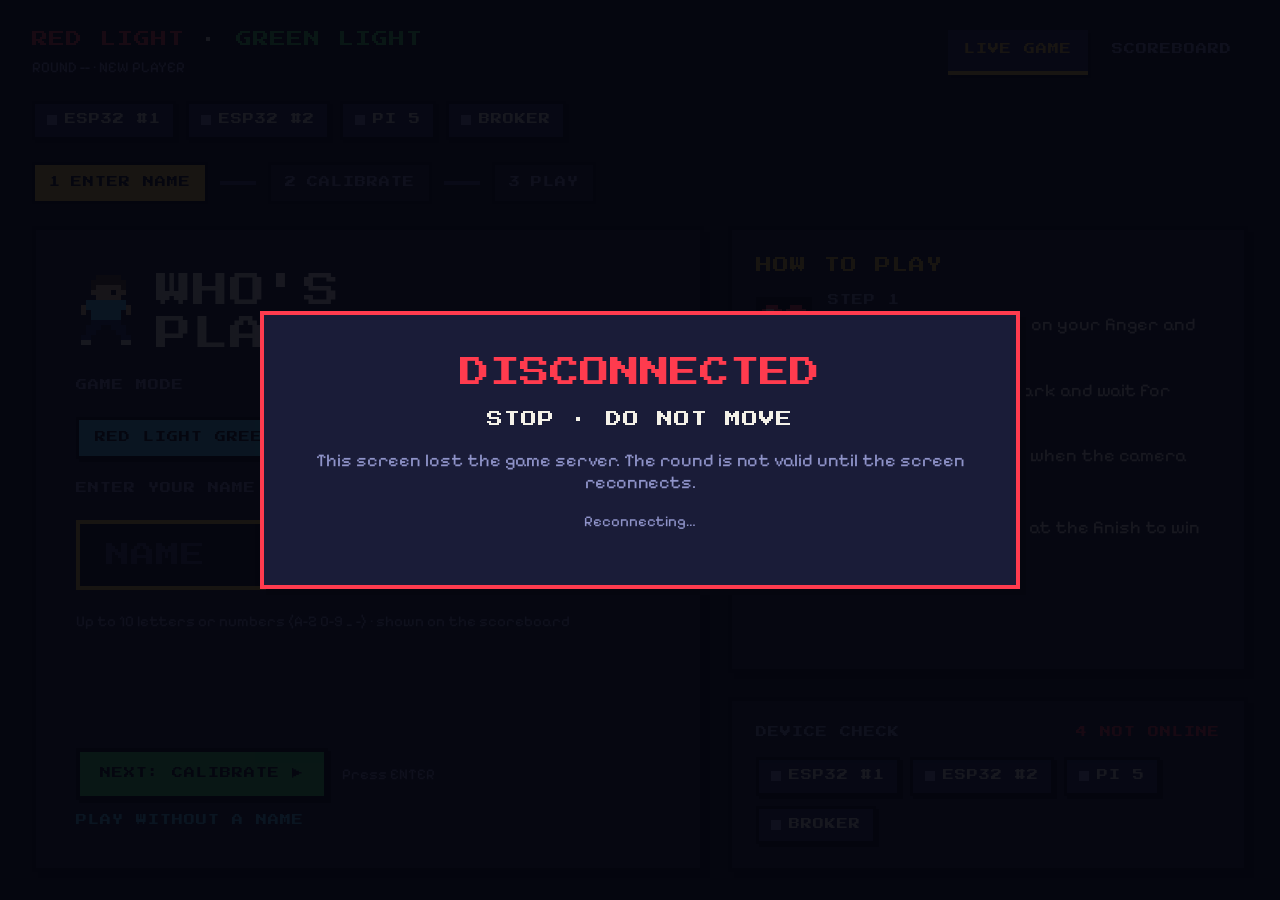
==== laptop/web/frontend/index.html @ 8d803abf "web" ====
<!doctype html>
<html lang="en">
<head>
  <meta charset="utf-8">
  <meta name="viewport" content="width=device-width, initial-scale=1">
  <title>Red Light · Green Light</title>
  <link rel="stylesheet" href="css/style.css">
</head>
<body>
<div class="page">
  <header class="topbar">
    <div class="brand">
      <h1><span class="red">RED LIGHT</span> · <span class="green">GREEN LIGHT</span></h1>
      <p id="subline">connecting…</p>
    </div>
    <nav class="tabs" aria-label="Main">
      <button class="tab active" id="tab-live" data-tab="live">LIVE GAME</button>
      <button class="tab" id="tab-board" data-tab="board">SCOREBOARD</button>
    </nav>
    <div class="chips" id="device-chips" aria-label="Devices">
      <span class="chip" data-device="wrist-01"><i></i>ESP32 #1</span>
      <span class="chip" data-device="station-01"><i></i>ESP32 #2</span>
      <span class="chip" data-device="gateway-01"><i></i>PI 5</span>
      <span class="chip" data-device="broker"><i></i>BROKER</span>
    </div>
  </header>

  <!-- ===================== LIVE GAME ===================== -->
  <main id="live" class="view">

    <!-- 1) ใส่ชื่อ -->
    <section id="v-setup" class="view" hidden>
      <div class="stepper" data-stepper="1"></div>
      <div class="setup-grid">
        <div class="panel setup-main">
          <div class="title-row"><span data-sprite="runner" data-scale="5"></span><h2 class="title-xl">WHO'S PLAYING?</h2></div>
          <div class="label">GAME MODE</div>
          <div class="mode-switch" role="group" aria-label="Game mode">
            <button data-mode="rlgl">RED LIGHT GREEN LIGHT</button>
            <button data-mode="sniper">SNIPER</button>
          </div>
          <label class="label" for="name">ENTER YOUR NAME</label>
          <div class="name-input">
            <input id="name" maxlength="10" autocomplete="off" spellcheck="false" placeholder="NAME">
          </div>
          <div class="small muted" id="name-hint">Up to 10 letters or numbers (A-Z 0-9 _ -) · shown on the scoreboard</div>
          <div class="label" id="recent-label">RECENT PLAYERS</div>
          <div class="chip-row" id="recent"></div>
          <div class="notice" id="welcome" hidden>
            <div class="label green" id="welcome-title"></div>
            <div id="welcome-text"></div>
          </div>
          <div class="notice red" id="cancelled" hidden>
            <div class="label red">ROUND CANCELLED</div>
            <div id="cancelled-text"></div>
          </div>
          <div class="spacer"></div>
          <div class="actions">
            <button class="btn primary" id="name-go">NEXT: CALIBRATE ▶</button>
            <span class="small muted" id="name-status">Press ENTER</span>
            <button class="link" id="guest">PLAY WITHOUT A NAME</button>
          </div>
        </div>
        <div class="side">
          <div class="panel how">
            <h3 class="title-m yellow">HOW TO PLAY</h3>
            <div id="how"></div>
          </div>
          <div class="panel">
            <div class="panel-head"><span class="label">DEVICE CHECK</span><span class="label" id="device-summary"></span></div>
            <div class="chips" id="device-chips-2"></div>
          </div>
        </div>
      </div>
    </section>

    <!-- 2) calibrate -->
    <section id="v-calibrate" class="view" hidden>
      <div class="stepper" data-stepper="2"></div>
      <div class="cam-grid">
        <div class="panel cam-panel">
          <div class="panel-head"><span class="label">STAND STILL · WHOLE BODY IN VIEW</span><span class="label red">PI 5 CAMERA · LIVE</span></div>
          <div class="cam" data-stream>
            <span class="badge warn" id="cal-badge">WAITING FOR THE PI</span>
            <div class="hold" id="cal-hold" hidden><div class="label yellow">HOLD STILL</div><div class="n" id="cal-left">-</div><div class="small muted">seconds left</div></div>
          </div>
          <div class="actions"><span class="label cyan">CALIBRATING</span><div class="segbar cyan" id="cal-bar" style="flex:1"></div><span class="label cyan" id="cal-pct">--%</span></div>
        </div>
        <div class="panel">
          <h3 class="title-m" style="margin-bottom:18px">CALIBRATION CHECKS</h3>
          <div class="checks" id="checks"></div>
          <p class="small muted" style="margin-top:18px">Operator: press START on the joystick when all checks are green</p>
        </div>
      </div>
    </section>

    <!-- 3) ไฟเขียว / แดง -->
    <section id="v-play" class="view" hidden>
      <div class="play-top">
        <div class="banner green" id="play-banner">
          <div class="light on-g" id="play-light"><i class="r"></i><i class="y"></i><i class="g"></i></div>
          <div><h2 id="play-title">GREEN LIGHT</h2><p id="play-sub">Walk to the finish</p></div>
        </div>
        <div class="panel">
          <div class="label">TIME LEFT</div>
          <div class="big-time" id="play-time">--:--</div>
          <div class="segbar" id="play-timebar"></div>
          <p class="small muted" style="margin:12px 0 0">Round limit 60 s</p>
        </div>
      </div>
      <div class="panel">
        <div class="panel-head"><span class="label">DISTANCE TO FINISH</span><span class="title-l" id="play-dist">-- m</span></div>
        <div class="track" id="play-track"></div>
        <div class="actions"><div class="segbar green tall" id="play-distbar" style="flex:1"></div><span class="title-l green" id="play-pct">--%</span></div>
      </div>
      <div class="panel heart-row" data-heart>
      </div>
    </section>

    <!-- 4) sniper -->
    <section id="v-sniper" class="view" hidden>
      <div class="sniper-grid">
        <div class="panel cam-panel">
          <div class="panel-head"><span class="label">OPERATOR SCOPE · PI 5 CAMERA</span><span class="label red">AIM WITH JOYSTICK</span></div>
          <div class="scope" data-stream>
            <div class="xh-h"></div><div class="xh-v"></div>
            <div class="hitbox" id="sn-box"><span class="hitbox-label">HIT ZONE</span></div>
            <div class="tl"><span class="lock-tag safe" id="sn-tag">SAFE</span></div>
            <div class="tr"><span id="sn-pan">PAN --°</span><span id="sn-tilt">TILT --°</span></div>
            <div class="bl label yellow" id="sn-offset"></div>
          </div>
          <div class="actions"><span class="label yellow">LOCK-ON</span><div class="segbar tall" id="sn-lockbar" style="flex:1"></div><span class="label red" id="sn-lock">0.0 / 1.0 s</span></div>
        </div>
        <div class="side">
          <div class="alert green" id="sn-alert"><h2 id="sn-alert-title">SAFE</h2><div id="sn-alert-text">Keep moving to the button</div></div>
          <div class="panel">
            <div class="panel-head"><span class="label">LIVES</span><span class="label red" id="sn-hits">0 HITS TAKEN</span></div>
            <div class="lives" id="sn-lives"></div>
          </div>
          <div class="two">
            <div class="panel"><div class="label">TIME LEFT</div><div class="stat-big yellow" id="sn-time">--:--</div><div class="small muted">limit 60 s</div></div>
            <div class="panel"><div class="label">DODGES</div><div class="stat-big cyan" id="sn-dodges">-</div><div class="small muted">from wrist IMU</div></div>
          </div>
          <div class="panel heart-row" data-heart data-compact></div>
        </div>
      </div>
      <div class="panel">
        <div class="panel-head"><span class="label">DISTANCE TO BUTTON</span><span class="title-l" id="sn-dist">-- m</span></div>
        <div class="actions"><div class="segbar green tall" id="sn-distbar" style="flex:1"></div><span class="btn danger" style="padding:6px 10px;box-shadow:none">BTN</span></div>
      </div>
    </section>

    <!-- 5) ผลรอบ -->
    <section id="v-result" class="view" hidden>
      <div class="result-banner win" id="res-banner">
        <span id="res-sprite"></span>
        <div>
          <h2 id="res-title">YOU WIN!</h2>
          <div id="res-sub" class="small" style="margin-top:8px"></div>
          <span class="ribbon" id="res-ribbon" hidden></span>
        </div>
        <div class="right"><div class="label" id="res-time-label">FINISH TIME</div><div class="t" id="res-time">--:--.-</div></div>
      </div>
      <div class="cards" id="res-cards"></div>
      <div class="result-grid">
        <div class="panel">
          <div class="panel-head"><span class="title-m" id="tl-title">ROUND TIMELINE</span><button class="btn" id="tl-replay" disabled>▶ PLAY REPLAY</button></div>
          <canvas class="timeline" id="tl-canvas"></canvas>
          <div class="legend" id="tl-legend"></div>
          <div class="empty" id="tl-empty" hidden>Timeline needs the page to be open for the whole round.</div>
        </div>
        <div class="panel">
          <h3 class="title-m yellow" style="margin-bottom:14px">WHAT HAPPENED</h3>
          <div class="happened" id="res-happened"></div>
        </div>
      </div>
      <div class="actions">
        <button class="btn primary" id="res-again">PLAY AGAIN</button>
        <button class="btn" id="res-board">VIEW SCOREBOARD</button>
        <button class="btn" id="res-replay" disabled>WATCH REPLAY</button>
        <span class="small muted" id="res-video-status">Waiting for the replay from the Pi…</span>
      </div>
    </section>
  </main>

  <!-- ===================== SCOREBOARD ===================== -->
  <main id="board" class="view" hidden>
    <div class="subtabs">
      <button class="subtab active" data-sub="overview">OVERVIEW</button>
      <button class="subtab" data-sub="history">ROUND HISTORY</button>
      <button class="subtab" data-sub="detail" id="sub-detail">LAST ROUND</button>
    </div>

    <section id="b-overview" class="view">
      <div class="panel">
        <div class="panel-head">
          <div><h3 class="title-m yellow"><span data-sprite="flag" data-scale="2"></span> FASTEST FINISH · TOP 7</h3>
            <div class="small muted" id="lb-hint" style="margin-top:6px">Wins only · time from GREEN to touching the finish sensor</div></div>
          <div class="filters" id="lb-modes">
            <button class="filter active" data-lb="rlgl">RED LIGHT</button>
            <button class="filter" data-lb="sniper">SNIPER</button>
          </div>
        </div>
        <div class="board-list" id="lb"></div>
      </div>
      <div class="two-cards">
        <div class="link-card" id="last-card">
          <div><div class="label red" id="last-label">LAST ROUND</div><h3 id="last-title">No rounds yet</h3><div class="small muted" id="last-text"></div></div>
          <button class="btn danger" id="last-open" disabled>WATCH REPLAY ▶</button>
        </div>
        <div class="link-card cyan">
          <div><div class="label cyan">ROUND HISTORY</div><h3 id="hist-count">0 rounds played</h3><div class="small muted">Every win, loss, cause and replay</div></div>
          <button class="btn" id="hist-open">OPEN HISTORY ▶</button>
        </div>
      </div>
    </section>

    <section id="b-history" class="view" hidden>
      <div class="panel">
        <div class="panel-head"><h3 class="title-m">ROUND HISTORY</h3><span class="small muted">Click REPLAY on any round to see what happened</span></div>
        <div class="panel-head">
          <div class="filters" id="h-results">
            <button class="filter active" data-result="all">ALL</button>
            <button class="filter" data-result="win">WINS</button>
            <button class="filter" data-result="loss">LOSSES</button>
          </div>
          <div class="filters" id="h-modes">
            <button class="filter active" data-hmode="">ALL MODES</button>
            <button class="filter" data-hmode="rlgl">RED LIGHT</button>
            <button class="filter" data-hmode="sniper">SNIPER</button>
          </div>
        </div>
        <table class="history">
          <thead><tr><th>ROUND</th><th>PLAYER</th><th>RESULT</th><th>TIME</th><th>MAX BPM</th><th>CAUSE</th><th></th></tr></thead>
          <tbody id="h-rows"></tbody>
        </table>
        <div class="pager"><span class="small muted" id="h-showing"></span><div class="pages" id="h-pages"></div></div>
      </div>
    </section>

    <section id="b-detail" class="view" hidden>
      <div><button class="link" id="d-back">◀ BACK TO HISTORY</button></div>
      <div class="actions"><h2 class="title-l" id="d-title">ROUND</h2><span class="small muted" id="d-sub"></span></div>
      <div class="detail-grid">
        <div class="panel">
          <div class="panel-head"><span class="label">REPLAY · WHERE DID YOU MOVE?</span><span class="label">MP4 · H.264</span></div>
          <div class="player">
            <video id="d-video" playsinline preload="metadata"></video>
            <div class="empty" id="d-novideo" hidden>No replay for this round (the Pi did not upload a clip).</div>
          </div>
          <div class="actions" style="margin-top:16px">
            <button class="btn" id="d-play">▶ PLAY</button>
            <button class="btn danger" id="d-jump">JUMP TO DECISION</button>
            <button class="btn" id="d-slow">SLOW-MO 0.25×</button>
            <span class="small muted">clip = the whole round + 2 s after the end</span>
          </div>
        </div>
        <div class="panel" style="display:flex;flex-direction:column;gap:14px">
          <h2 class="title-xl" id="d-result">GAME OVER</h2>
          <div id="d-sentence"></div>
          <div class="cause-box" id="d-cause"></div>
          <div class="mini" id="d-mini"></div>
          <div class="actions"><button class="btn primary" id="d-again">PLAY AGAIN</button><a class="btn" id="d-grafana" target="_blank" rel="noopener">OPEN GRAFANA</a></div>
        </div>
      </div>
    </section>
  </main>
</div>

<div class="overlay" id="offline" hidden>
  <div class="box">
    <h2>DISCONNECTED</h2>
    <p class="title-m" style="margin-bottom:14px">STOP · DO NOT MOVE</p>
    <p class="muted">This screen lost the game server. The round is not valid until the screen reconnects.</p>
    <p class="small muted" id="offline-detail">Reconnecting…</p>
  </div>
</div>

<div class="overlay modal" id="video-modal" hidden>
  <div class="box">
    <video id="modal-video" controls playsinline></video>
    <div class="actions" style="justify-content:space-between">
      <button class="btn" id="modal-slow">SLOW-MO 0.25×</button>
      <button class="btn primary" id="modal-close">CLOSE</button>
    </div>
  </div>
</div>

<script type="module" src="js/app.js"></script>
</body>
</html>
---- laptop/web/frontend/css/style.css ----
/* หน้าเว็บเกม: สีและขนาดตาม design ใน Figma (ไฟล์ IOT) */

/* ฟอนต์: ถ้าวางไฟล์ไว้ใน fonts/ จะใช้ไฟล์นั้น ไม่มีก็ใช้ฟอนต์สำรอง (ดู frontend/README.md) */
@font-face {
  font-family: "Press Start 2P";
  src: local("Press Start 2P"), local("PressStart2P-Regular"), url("../fonts/PressStart2P-Regular.ttf") format("truetype");
  font-display: swap;
}
@font-face {
  font-family: "Pixelify Sans";
  src: local("Pixelify Sans"), url("../fonts/PixelifySans.ttf") format("truetype");
  font-weight: 400 700;
  font-display: swap;
}

:root {
  --bg-base: #0e0f1f;
  --bg-panel: #1a1c38;
  --bg-panel-alt: #24275a;
  --bg-inset: #0a0b17;
  --border-dark: #05060f;
  --border-light: #3a3f86;
  --text: #f4f1e8;
  --muted: #8f93c9;
  --inverse: #0e0f1f;
  --green: #3be36b;
  --green-dim: #2a7a45;
  --red: #ff3b4e;
  --yellow: #ffc93c;
  --cyan: #47d1ff;
  --pink: #ff5c8a;
  --pixel: "Press Start 2P", "Lucida Console", "Courier New", monospace;
  --body: "Pixelify Sans", "Trebuchet MS", "Segoe UI", sans-serif;
  --shadow-s: 3px 3px 0 var(--border-dark);
  --shadow-l: 6px 6px 0 var(--border-dark);
}

* { box-sizing: border-box; }
html, body { margin: 0; height: 100%; }
body {
  background: var(--bg-base);
  color: var(--text);
  font-family: var(--body);
  font-size: 18px;
  line-height: 1.25;
  -webkit-font-smoothing: none;
  image-rendering: pixelated;
}
button { font: inherit; color: inherit; }
[hidden] { display: none !important; }

.pixel { font-family: var(--pixel); letter-spacing: 1px; line-height: 1.5; }
.label { font-family: var(--pixel); font-size: 11px; letter-spacing: 1px; line-height: 1.5; color: var(--muted); }
.muted { color: var(--muted); }
.green { color: var(--green); }
.red { color: var(--red); }
.yellow { color: var(--yellow); }
.cyan { color: var(--cyan); }
.pink { color: var(--pink); }
.small { font-size: 15px; }

/* ---------- โครงหน้า ---------- */
.page { display: flex; flex-direction: column; gap: 22px; min-height: 100vh; padding: 28px 32px; }
.topbar { display: flex; align-items: center; justify-content: space-between; gap: 24px; flex-wrap: wrap; }
.brand h1 { margin: 0; font-family: var(--pixel); font-size: 16px; font-weight: normal; letter-spacing: 1px; line-height: 1.4; }
.brand p { margin: 8px 0 0; font-size: 15px; color: var(--muted); text-transform: uppercase; }
.tabs { display: flex; gap: 8px; }
.tab {
  background: none; border: none; border-bottom: 4px solid transparent; cursor: pointer;
  font-family: var(--pixel); font-size: 11px; letter-spacing: 1px; line-height: 1.5; color: var(--muted);
  padding: 12px 16px;
}
.tab.active { background: var(--bg-panel-alt); border-bottom-color: var(--yellow); color: var(--yellow); box-shadow: var(--shadow-s); }
.tab:disabled { cursor: not-allowed; opacity: .45; }
.chips { display: flex; gap: 10px; flex-wrap: wrap; }
.chip {
  display: inline-flex; align-items: center; gap: 8px; padding: 8px 12px;
  background: var(--bg-panel-alt); border: 3px solid var(--border-dark); box-shadow: var(--shadow-s);
  font-family: var(--pixel); font-size: 11px; letter-spacing: 1px; line-height: 1.5; white-space: nowrap;
}
.chip i { width: 10px; height: 10px; background: var(--muted); display: inline-block; }
.chip.online i { background: var(--green); }
.chip.offline i { background: var(--red); }
.chip.offline { color: var(--red); }

.panel { background: var(--bg-panel); border: 4px solid var(--border-dark); box-shadow: var(--shadow-l); padding: 24px; min-width: 0; }
.panel-head { display: flex; justify-content: space-between; align-items: baseline; gap: 16px; margin-bottom: 16px; }
.inset { background: var(--bg-inset); }
.title-m { font-family: var(--pixel); font-size: 16px; letter-spacing: 1px; line-height: 1.4; margin: 0; font-weight: normal; }
.title-l { font-family: var(--pixel); font-size: 24px; letter-spacing: 1px; line-height: 1.3; margin: 0; font-weight: normal; }
.title-xl { font-family: var(--pixel); font-size: clamp(26px, 2.8vw, 40px); letter-spacing: 1px; line-height: 1.2; margin: 0; font-weight: normal; }
.view { display: flex; flex-direction: column; gap: 22px; flex: 1; min-height: 0; }

/* ---------- ปุ่ม ---------- */
.btn {
  display: inline-flex; align-items: center; justify-content: center; gap: 10px; cursor: pointer;
  padding: 14px 20px; border: 4px solid var(--border-dark); box-shadow: var(--shadow-s);
  font-family: var(--pixel); font-size: 11px; letter-spacing: 1px; line-height: 1.5; white-space: nowrap;
  background: var(--bg-panel-alt); color: var(--text); text-decoration: none;
}
.btn:active { transform: translate(2px, 2px); box-shadow: 1px 1px 0 var(--border-dark); }
.btn:disabled { cursor: not-allowed; opacity: .45; }
.btn.primary { background: var(--green); color: var(--inverse); }
.btn.danger { background: var(--red); color: var(--inverse); }
.btn.cyan { background: var(--bg-panel-alt); color: var(--cyan); }
.btn:focus-visible, .tab:focus-visible, .chip-btn:focus-visible { outline: 3px solid var(--yellow); outline-offset: 2px; }
.link { background: none; border: none; cursor: pointer; padding: 0; font-family: var(--pixel); font-size: 11px; letter-spacing: 1px; color: var(--cyan); }

/* ---------- stepper ---------- */
.stepper { display: flex; align-items: center; gap: 12px; flex-wrap: wrap; }
.step { display: flex; gap: 10px; padding: 10px 14px; border: 3px solid var(--border-dark); background: var(--bg-panel);
  font-family: var(--pixel); font-size: 11px; letter-spacing: 1px; line-height: 1.5; color: var(--muted); }
.step.now { background: var(--yellow); color: var(--inverse); }
.step.done { background: var(--green); color: var(--inverse); }
.step-line { width: 36px; height: 4px; background: var(--border-light); }
.step-line.done { background: var(--green); }

/* ---------- หน้าใส่ชื่อ ---------- */
.setup-grid { display: grid; grid-template-columns: minmax(0, 1fr) minmax(360px, 520px); gap: 24px; flex: 1; }
.setup-main { display: flex; flex-direction: column; gap: 22px; padding: 40px; }
.title-row { display: flex; gap: 20px; align-items: center; }
.name-input {
  display: flex; align-items: center; gap: 6px; background: var(--bg-inset); border: 4px solid var(--yellow); padding: 18px 24px;
}
.name-input input {
  flex: 1; min-width: 0; background: none; border: none; outline: none; color: var(--text); caret-color: var(--yellow);
  font-family: var(--pixel); font-size: 24px; letter-spacing: 1px; text-transform: uppercase;
}
.name-input input::placeholder { color: #3a3f6e; }
.chip-row { display: flex; gap: 10px; flex-wrap: wrap; }
.chip-btn { cursor: pointer; padding: 10px 14px; background: var(--bg-panel-alt); border: 3px solid var(--border-dark);
  font-family: var(--body); font-weight: 500; font-size: 22px; line-height: 1.2; color: var(--text); }
.chip-btn:hover { border-color: var(--yellow); }
.notice { background: var(--bg-inset); border: 3px solid var(--green); padding: 16px 20px; display: flex; flex-direction: column; gap: 6px; align-self: flex-start; }
.notice.red { border-color: var(--red); }
.notice.yellow { border-color: var(--yellow); }
.notice .label { color: inherit; }
.mode-switch { display: flex; gap: 0; border: 3px solid var(--border-dark); align-self: flex-start; box-shadow: var(--shadow-s); }
.mode-switch button { cursor: pointer; border: none; padding: 10px 16px; background: var(--bg-panel-alt); color: var(--muted);
  font-family: var(--pixel); font-size: 11px; letter-spacing: 1px; line-height: 1.5; }
.mode-switch button.active { background: var(--cyan); color: var(--inverse); }
.spacer { flex: 1; }
.actions { display: flex; gap: 14px; align-items: center; flex-wrap: wrap; }
.side { display: flex; flex-direction: column; gap: 24px; }
.how { display: flex; flex-direction: column; gap: 16px; flex: 1; }
.how-row { display: flex; gap: 16px; align-items: center; }
.how-icon { width: 56px; height: 56px; flex: none; background: var(--bg-inset); display: flex; align-items: center; justify-content: center; }
.how-row p { margin: 4px 0 0; }

/* ---------- ไฟเขียว/แดง ---------- */
.play-top { display: grid; grid-template-columns: minmax(0, 1fr) 340px; gap: 24px; }
.banner { display: flex; align-items: center; gap: 36px; padding: 32px 36px; border: 4px solid var(--border-dark); box-shadow: var(--shadow-l); color: var(--inverse); min-height: 190px; }
.banner h2 { margin: 0; font-family: var(--pixel); font-weight: normal; font-size: clamp(30px, 3.6vw, 52px); letter-spacing: 2px; }
.banner p { margin: 10px 0 0; font-size: 20px; }
.banner.green { background: var(--green); }
.banner.red { background: var(--red); }
.banner.yellow { background: var(--yellow); }
.banner.grey { background: var(--bg-panel-alt); color: var(--text); }
.light { display: flex; flex-direction: column; gap: 6px; padding: 8px; background: var(--border-dark); flex: none; }
.light i { width: 40px; height: 34px; display: block; opacity: .35; }
.light .r { background: #8a1f2b; } .light .y { background: #8a6d1f; } .light .g { background: #1f8a3e; }
.light.on-r .r { background: var(--red); opacity: 1; box-shadow: 0 0 0 3px #ff8a96 inset; }
.light.on-y .y { background: var(--yellow); opacity: 1; }
.light.on-g .g { background: var(--green); opacity: 1; box-shadow: 0 0 0 3px #a4ffc0 inset; }
.big-time { font-family: var(--pixel); font-size: 40px; line-height: 1.2; color: var(--yellow); margin: 14px 0; }
.segbar { display: flex; gap: 4px; height: 14px; }
.segbar i { flex: 1; background: var(--bg-panel-alt); }
.segbar i.on { background: var(--yellow); }
.segbar.green i.on { background: var(--green); }
.segbar.cyan i.on { background: var(--cyan); }
.segbar.tall { height: 30px; gap: 6px; }
.segbar i.head { background: var(--yellow) !important; }
.segbar i.hot { background: #3a2240; }
.segbar i.hot.on { background: var(--red) !important; }
.track { position: relative; height: 210px; background: var(--bg-inset); border: 3px solid var(--border-dark); overflow: hidden; margin-bottom: 18px; }
.track .ground { position: absolute; left: 0; right: 0; bottom: 22px; height: 6px; background: var(--border-light); }
.track .ticks { position: absolute; left: 0; right: 0; bottom: 0; height: 22px; background: var(--bg-panel-alt); }
.track .tick { position: absolute; bottom: 4px; transform: translateX(-50%); font-family: var(--pixel); font-size: 9px; color: var(--muted); }
.track .runner { position: absolute; bottom: 28px; transform: translateX(-50%); transition: left .4s linear; }
.track .start, .track .finish { position: absolute; bottom: 28px; font-family: var(--pixel); font-size: 11px; }
.track .start { left: 3%; color: var(--muted); }
.track .finish { right: 2%; color: var(--yellow); text-align: right; }
.track .tag { position: absolute; top: -26px; left: 50%; transform: translateX(-50%); background: var(--red); color: var(--text); font-family: var(--pixel); font-size: 9px; padding: 3px 6px; white-space: nowrap; }
.track .star { position: absolute; width: 3px; height: 3px; background: var(--border-light); }
.heart-row { display: grid; grid-template-columns: auto auto minmax(0, 1fr); gap: 28px; align-items: center; }
.bpm { font-family: var(--pixel); font-size: 44px; color: var(--pink); line-height: 1.2; }
.bpm small { font-size: 16px; color: var(--muted); margin-left: 8px; }
.live-tag { display: inline-block; margin-top: 8px; background: var(--red); padding: 4px 8px; font-family: var(--pixel); font-size: 11px; }
.live-tag.stale { background: var(--bg-panel-alt); color: var(--muted); }
canvas.chart { width: 100%; height: 130px; display: block; background: var(--bg-inset); border: 3px solid var(--border-dark); }

/* ---------- calibrate / กล้อง ---------- */
.cam-grid { display: grid; grid-template-columns: minmax(0, 1fr) minmax(380px, 480px); gap: 28px; flex: 1; }
.cam-panel { display: flex; flex-direction: column; gap: 16px; }
.cam { position: relative; flex: 1; min-height: 360px; background: var(--bg-inset); border: 3px solid var(--border-dark); overflow: hidden; }
.cam img { position: absolute; inset: 0; width: 100%; height: 100%; object-fit: contain; }
[data-stream] .placeholder { position: absolute; inset: 0; display: flex; flex-direction: column; align-items: center; justify-content: center; gap: 12px; text-align: center; padding: 20px;
  background-image: linear-gradient(var(--bg-panel) 1px, transparent 1px), linear-gradient(90deg, var(--bg-panel) 1px, transparent 1px); background-size: 60px 60px; }
.cam .placeholder { padding-right: 36%; } /* เว้นที่ให้ HOLD STILL ด้านขวา */
.scope .placeholder { justify-content: flex-end; padding-bottom: 54px; }
.cam .badge { position: absolute; left: 14px; top: 14px; padding: 6px 10px; font-family: var(--pixel); font-size: 11px; background: var(--green); color: var(--inverse); z-index: 2; }
.cam .badge.warn { background: var(--yellow); }
.cam .badge.bad { background: var(--red); color: var(--text); }
.checks { display: flex; flex-direction: column; gap: 10px; }
.check { display: grid; grid-template-columns: 14px minmax(0, 1fr) auto; gap: 14px; align-items: center; padding: 14px; background: var(--bg-inset); }
.check i { width: 14px; height: 14px; background: var(--muted); }
.check.ok i { background: var(--green); } .check.wait i { background: var(--yellow); } .check.bad i { background: var(--red); } .check.info i { background: var(--pink); }
.check b { font-weight: 500; font-size: 20px; display: block; }
.check span.small { color: var(--muted); }
.check .val { font-family: var(--pixel); font-size: 11px; }
.check.ok .val { color: var(--green); } .check.wait .val { color: var(--yellow); } .check.bad .val { color: var(--red); } .check.info .val { color: var(--pink); }
.hold { position: absolute; right: 12%; top: 50%; transform: translateY(-50%); text-align: center; z-index: 2; }
.hold .n { font-family: var(--pixel); font-size: 56px; color: var(--yellow); line-height: 1.3; }

/* ---------- sniper ---------- */
.sniper-grid { display: grid; grid-template-columns: minmax(0, 1fr) 420px; gap: 24px; flex: 1; }
.scope { position: relative; flex: 1; min-height: 380px; border: 3px solid var(--red); background: var(--bg-inset); overflow: hidden; }
.scope img { position: absolute; inset: 0; width: 100%; height: 100%; object-fit: contain; }
.scope .xh-h, .scope .xh-v { position: absolute; background: var(--red); z-index: 2; opacity: .9; }
.scope .xh-h { left: 0; right: 0; top: 50%; height: 2px; }
.scope .xh-v { top: 0; bottom: 0; left: 50%; width: 2px; }
.scope .hitbox { position: absolute; left: 50%; top: 50%; width: 22%; height: 34%; transform: translate(-50%, -50%); z-index: 2;
  border: 3px solid transparent; background:
  linear-gradient(var(--red), var(--red)) top left / 22px 3px no-repeat, linear-gradient(var(--red), var(--red)) top left / 3px 22px no-repeat,
  linear-gradient(var(--red), var(--red)) top right / 22px 3px no-repeat, linear-gradient(var(--red), var(--red)) top right / 3px 22px no-repeat,
  linear-gradient(var(--red), var(--red)) bottom left / 22px 3px no-repeat, linear-gradient(var(--red), var(--red)) bottom left / 3px 22px no-repeat,
  linear-gradient(var(--red), var(--red)) bottom right / 22px 3px no-repeat, linear-gradient(var(--red), var(--red)) bottom right / 3px 22px no-repeat,
  rgba(255, 59, 78, .08); }
.scope .hitbox.locked { background-color: rgba(255, 201, 60, .18); }
.scope .hitbox-label { position: absolute; right: 100%; top: -4px; margin-right: 10px; font-family: var(--pixel); font-size: 11px; color: var(--red); white-space: nowrap; }
.scope .tl { position: absolute; left: 14px; top: 14px; z-index: 3; }
.scope .tr { position: absolute; right: 14px; top: 14px; z-index: 3; font-family: var(--pixel); font-size: 12px; color: var(--cyan); display: flex; gap: 28px; }
.scope .bl { position: absolute; left: 14px; bottom: 12px; z-index: 3; }
.lock-tag { background: var(--yellow); color: var(--inverse); padding: 6px 10px; font-family: var(--pixel); font-size: 11px; }
.lock-tag.safe { background: var(--green); }
.lock-tag.hit { background: var(--red); color: var(--text); }
.alert { padding: 24px 26px; border: 4px solid var(--border-dark); box-shadow: var(--shadow-l); color: var(--inverse); }
.alert h2 { margin: 0 0 12px; font-family: var(--pixel); font-weight: normal; font-size: 26px; }
.alert.yellow { background: var(--yellow); } .alert.red { background: var(--red); } .alert.green { background: var(--green); } .alert.grey { background: var(--bg-panel-alt); color: var(--text); }
.lives { display: flex; gap: 22px; align-items: flex-end; min-height: 70px; }
.lives .lost { opacity: .3; filter: grayscale(1); }
.two { display: grid; grid-template-columns: 1fr 1fr; gap: 24px; }
.stat-big { font-family: var(--pixel); font-size: 30px; line-height: 1.3; margin: 10px 0 8px; }

/* ---------- หน้าผล ---------- */
.result-banner { position: relative; overflow: hidden; display: flex; align-items: center; gap: 32px; padding: 28px 36px; border: 4px solid var(--border-dark); box-shadow: var(--shadow-l); color: var(--inverse); }
.result-banner.win { background: var(--green); }
.result-banner.lose { background: var(--red); }
.result-banner h2 { margin: 0; font-family: var(--pixel); font-weight: normal; font-size: clamp(30px, 3.4vw, 48px); letter-spacing: 2px; }
.ribbon { display: inline-block; margin-top: 14px; padding: 8px 12px; background: var(--yellow); border: 3px solid var(--border-dark); font-family: var(--pixel); font-size: 11px; letter-spacing: 1px; }
.result-banner .right { margin-left: auto; text-align: right; z-index: 1; }
.result-banner .right .label { color: var(--inverse); }
.result-banner .right .t { font-family: var(--pixel); font-size: clamp(30px, 3.4vw, 48px); }
.confetti { position: absolute; width: 9px; height: 9px; }
.cards { display: grid; grid-template-columns: repeat(4, minmax(0, 1fr)); gap: 18px; }
.card { padding: 20px; }
.card .v { font-family: var(--pixel); font-size: 26px; line-height: 1.3; margin: 12px 0 10px; }
.card p { margin: 0; font-size: 15px; color: var(--muted); }
.result-grid { display: grid; grid-template-columns: minmax(0, 1fr) 330px; gap: 22px; }
canvas.timeline { width: 100%; height: 300px; display: block; }
.legend { display: flex; flex-wrap: wrap; gap: 18px; margin-top: 10px; font-size: 14px; color: var(--muted); }
.legend i { display: inline-block; width: 9px; height: 9px; margin-right: 6px; }
.happened { display: flex; flex-direction: column; gap: 8px; }
.happened .row { display: grid; grid-template-columns: 56px 12px minmax(0, 1fr); gap: 10px; padding: 12px; background: var(--bg-inset); }
.happened .row .t { font-family: var(--pixel); font-size: 11px; color: var(--muted); }
.happened .row i { width: 10px; height: 10px; margin-top: 4px; }
.happened .row b { font-weight: 500; font-size: 19px; display: block; }
.happened .row span { font-size: 14px; color: var(--muted); }
.k-start { background: var(--cyan); } .k-ok { background: var(--green); } .k-close { background: var(--yellow); } .k-bad { background: var(--red); }

/* ---------- scoreboard ---------- */
.subtabs { display: flex; gap: 6px; flex-wrap: wrap; }
.subtab { cursor: pointer; padding: 12px 16px; border: 3px solid var(--border-dark); background: var(--bg-panel-alt); color: var(--muted); font-family: var(--pixel); font-size: 11px; letter-spacing: 1px; line-height: 1.5; }
.subtab.active { background: var(--yellow); color: var(--inverse); }
.subtab:disabled { cursor: default; opacity: .5; }
.board-list { display: flex; flex-direction: column; gap: 10px; }
.board-row { display: grid; grid-template-columns: 70px minmax(0, 1fr) auto 120px; gap: 16px; align-items: center; padding: 10px 16px; background: var(--bg-panel-alt); border: 3px solid var(--border-dark); }
.board-row .rank { font-family: var(--pixel); font-size: 14px; color: var(--muted); }
.board-row:nth-child(1) .rank { color: var(--yellow); } .board-row:nth-child(2) .rank { color: var(--text); } .board-row:nth-child(3) .rank { color: var(--pink); }
.board-row .name { font-size: 22px; font-weight: 500; }
.board-row .time { font-family: var(--pixel); font-size: 16px; color: var(--green); }
.board-row .bpmx { font-family: var(--pixel); font-size: 9px; color: var(--muted); text-align: right; }
.empty { padding: 30px; text-align: center; color: var(--muted); background: var(--bg-inset); }
.two-cards { display: grid; grid-template-columns: 1fr 1fr; gap: 22px; }
.link-card { display: flex; align-items: center; justify-content: space-between; gap: 18px; padding: 22px; background: var(--bg-panel); box-shadow: var(--shadow-l); border: 4px solid var(--red); }
.link-card.cyan { border-color: var(--cyan); }
.link-card h3 { margin: 6px 0; font-weight: 500; font-size: 20px; }
table.history { width: 100%; border-collapse: collapse; }
table.history th { text-align: left; background: var(--bg-inset); padding: 12px; font-family: var(--pixel); font-size: 10px; font-weight: normal; color: var(--muted); letter-spacing: 1px; }
table.history td { padding: 9px 12px; border-bottom: 2px solid var(--border-light); font-size: 18px; vertical-align: middle; }
table.history td.num { font-family: var(--pixel); font-size: 11px; color: var(--muted); }
table.history td.t { font-family: var(--pixel); font-size: 11px; }
table.history td.b { font-family: var(--pixel); font-size: 12px; color: var(--pink); }
table.history td.cause { font-size: 15px; }
table.history td.cause.lose { color: var(--red); }
.badge-res { display: inline-block; padding: 5px 9px; border: 3px solid var(--border-dark); font-family: var(--pixel); font-size: 10px; color: var(--inverse); }
.badge-res.win { background: var(--green); } .badge-res.lose { background: var(--red); }
.mode-tag { font-family: var(--pixel); font-size: 9px; color: var(--cyan); }
.pager { display: flex; justify-content: space-between; align-items: center; margin-top: 14px; }
.pager .pages { display: flex; gap: 14px; align-items: center; }
.pager button { background: none; border: none; cursor: pointer; font-family: var(--pixel); font-size: 11px; color: var(--cyan); }
.pager button.current { color: var(--yellow); }
.pager button:disabled { color: var(--muted); cursor: default; }
.filters { display: flex; gap: 8px; flex-wrap: wrap; align-items: center; }
.filter { cursor: pointer; padding: 6px 10px; background: var(--bg-panel-alt); border: none; font-family: var(--pixel); font-size: 11px; color: var(--muted); }
.filter.active { background: var(--cyan); color: var(--inverse); }

/* ---------- รายละเอียดรอบ ---------- */
.detail-grid { display: grid; grid-template-columns: minmax(0, 1fr) 400px; gap: 22px; }
.player { position: relative; background: var(--bg-inset); border: 3px solid var(--border-dark); }
.player video { display: block; width: 100%; max-height: 52vh; background: #000; }
.player .badge { position: absolute; left: 12px; top: 12px; }
.cause-box { border: 3px solid var(--red); background: var(--bg-panel-alt); padding: 16px; display: flex; flex-direction: column; gap: 10px; }
.cause-box .kv { display: flex; justify-content: space-between; gap: 14px; font-size: 16px; }
.cause-box .kv span:first-child { color: var(--muted); }
.mini { display: grid; grid-template-columns: 1fr 1fr; gap: 12px; }
.mini > div { background: var(--bg-inset); padding: 12px 14px; }
.mini .v { font-family: var(--pixel); font-size: 14px; margin-top: 6px; }

/* ---------- ทับทั้งจอ ---------- */
.overlay { position: fixed; inset: 0; z-index: 50; display: flex; align-items: center; justify-content: center; background: rgba(5, 6, 15, .92); }
.overlay .box { text-align: center; padding: 40px; background: var(--bg-panel); border: 4px solid var(--red); box-shadow: var(--shadow-l); max-width: 760px; }
.overlay h2 { margin: 0 0 16px; font-family: var(--pixel); font-weight: normal; font-size: 30px; color: var(--red); }
.modal .box { border-color: var(--cyan); padding: 18px; max-width: min(1100px, 94vw); }
.modal video { max-width: 100%; max-height: 72vh; display: block; margin-bottom: 14px; background: #000; }

@media (max-width: 1100px) {
  .setup-grid, .cam-grid, .sniper-grid, .result-grid, .detail-grid, .play-top { grid-template-columns: 1fr; }
  .cards { grid-template-columns: 1fr 1fr; }
  .two-cards { grid-template-columns: 1fr; }
}
@media (prefers-reduced-motion: reduce) {
  .track .runner { transition: none; }
}
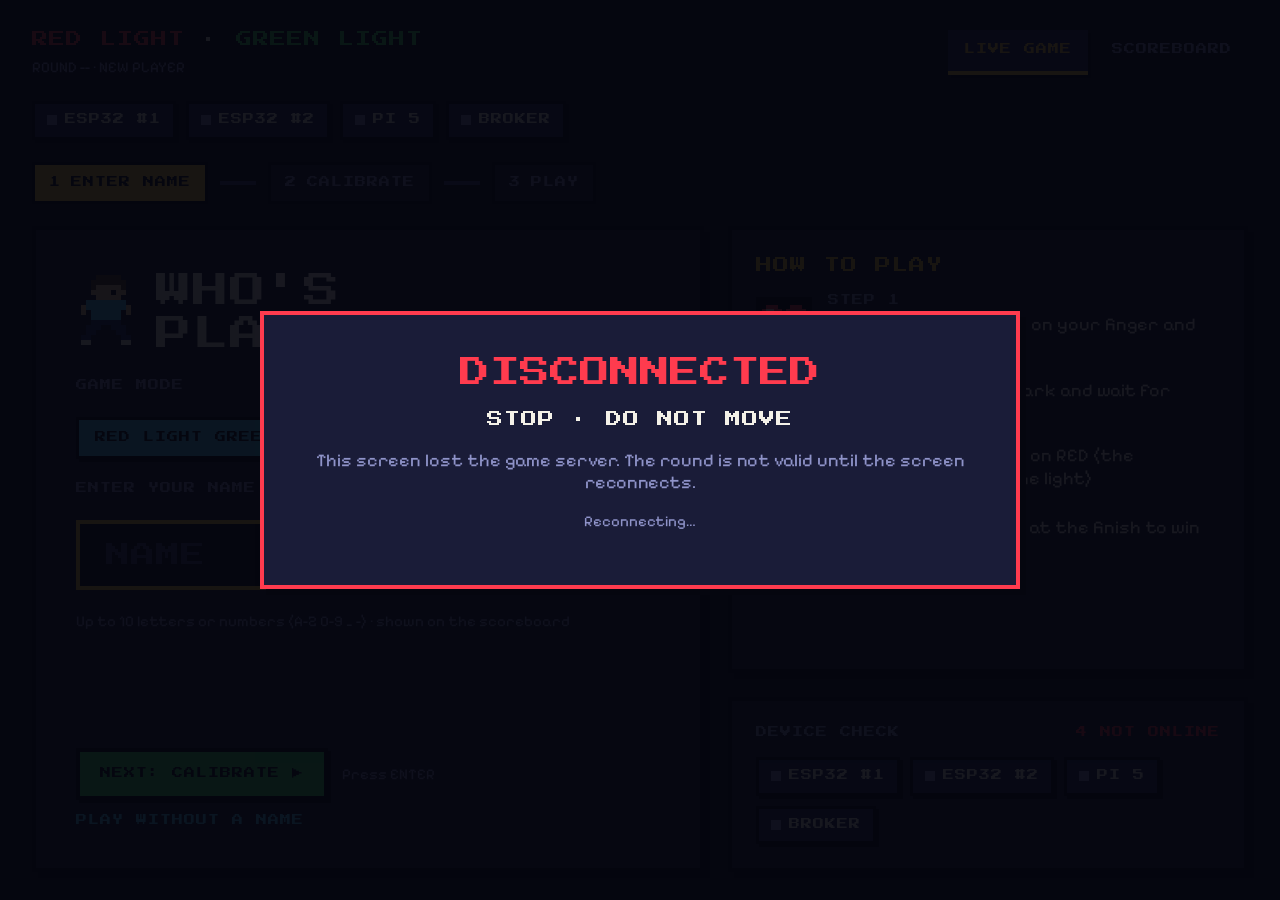
==== commit 689a21eb: "init: web game controls, optional sensors, finish ESP joystick + servo, Grafana raw heart rate" ====
--- a/laptop/web/frontend/index.html
+++ b/laptop/web/frontend/index.html
@@ -1,291 +1,296 @@
-<!doctype html>
-<html lang="en">
-<head>
-  <meta charset="utf-8">
-  <meta name="viewport" content="width=device-width, initial-scale=1">
-  <title>Red Light · Green Light</title>
-  <link rel="stylesheet" href="css/style.css">
-</head>
-<body>
-<div class="page">
-  <header class="topbar">
-    <div class="brand">
-      <h1><span class="red">RED LIGHT</span> · <span class="green">GREEN LIGHT</span></h1>
-      <p id="subline">connecting…</p>
-    </div>
-    <nav class="tabs" aria-label="Main">
-      <button class="tab active" id="tab-live" data-tab="live">LIVE GAME</button>
-      <button class="tab" id="tab-board" data-tab="board">SCOREBOARD</button>
-    </nav>
-    <div class="chips" id="device-chips" aria-label="Devices">
-      <span class="chip" data-device="wrist-01"><i></i>ESP32 #1</span>
-      <span class="chip" data-device="station-01"><i></i>ESP32 #2</span>
-      <span class="chip" data-device="gateway-01"><i></i>PI 5</span>
-      <span class="chip" data-device="broker"><i></i>BROKER</span>
-    </div>
-  </header>
-
-  <!-- ===================== LIVE GAME ===================== -->
-  <main id="live" class="view">
-
-    <!-- 1) ใส่ชื่อ -->
-    <section id="v-setup" class="view" hidden>
-      <div class="stepper" data-stepper="1"></div>
-      <div class="setup-grid">
-        <div class="panel setup-main">
-          <div class="title-row"><span data-sprite="runner" data-scale="5"></span><h2 class="title-xl">WHO'S PLAYING?</h2></div>
-          <div class="label">GAME MODE</div>
-          <div class="mode-switch" role="group" aria-label="Game mode">
-            <button data-mode="rlgl">RED LIGHT GREEN LIGHT</button>
-            <button data-mode="sniper">SNIPER</button>
-          </div>
-          <label class="label" for="name">ENTER YOUR NAME</label>
-          <div class="name-input">
-            <input id="name" maxlength="10" autocomplete="off" spellcheck="false" placeholder="NAME">
-          </div>
-          <div class="small muted" id="name-hint">Up to 10 letters or numbers (A-Z 0-9 _ -) · shown on the scoreboard</div>
-          <div class="label" id="recent-label">RECENT PLAYERS</div>
-          <div class="chip-row" id="recent"></div>
-          <div class="notice" id="welcome" hidden>
-            <div class="label green" id="welcome-title"></div>
-            <div id="welcome-text"></div>
-          </div>
-          <div class="notice red" id="cancelled" hidden>
-            <div class="label red">ROUND CANCELLED</div>
-            <div id="cancelled-text"></div>
-          </div>
-          <div class="spacer"></div>
-          <div class="actions">
-            <button class="btn primary" id="name-go">NEXT: CALIBRATE ▶</button>
-            <span class="small muted" id="name-status">Press ENTER</span>
-            <button class="link" id="guest">PLAY WITHOUT A NAME</button>
-          </div>
-        </div>
-        <div class="side">
-          <div class="panel how">
-            <h3 class="title-m yellow">HOW TO PLAY</h3>
-            <div id="how"></div>
-          </div>
-          <div class="panel">
-            <div class="panel-head"><span class="label">DEVICE CHECK</span><span class="label" id="device-summary"></span></div>
-            <div class="chips" id="device-chips-2"></div>
-          </div>
-        </div>
-      </div>
-    </section>
-
-    <!-- 2) calibrate -->
-    <section id="v-calibrate" class="view" hidden>
-      <div class="stepper" data-stepper="2"></div>
-      <div class="cam-grid">
-        <div class="panel cam-panel">
-          <div class="panel-head"><span class="label">STAND STILL · WHOLE BODY IN VIEW</span><span class="label red">PI 5 CAMERA · LIVE</span></div>
-          <div class="cam" data-stream>
-            <span class="badge warn" id="cal-badge">WAITING FOR THE PI</span>
-            <div class="hold" id="cal-hold" hidden><div class="label yellow">HOLD STILL</div><div class="n" id="cal-left">-</div><div class="small muted">seconds left</div></div>
-          </div>
-          <div class="actions"><span class="label cyan">CALIBRATING</span><div class="segbar cyan" id="cal-bar" style="flex:1"></div><span class="label cyan" id="cal-pct">--%</span></div>
-        </div>
-        <div class="panel">
-          <h3 class="title-m" style="margin-bottom:18px">CALIBRATION CHECKS</h3>
-          <div class="checks" id="checks"></div>
-          <p class="small muted" style="margin-top:18px">Operator: press START on the joystick when all checks are green</p>
-        </div>
-      </div>
-    </section>
-
-    <!-- 3) ไฟเขียว / แดง -->
-    <section id="v-play" class="view" hidden>
-      <div class="play-top">
-        <div class="banner green" id="play-banner">
-          <div class="light on-g" id="play-light"><i class="r"></i><i class="y"></i><i class="g"></i></div>
-          <div><h2 id="play-title">GREEN LIGHT</h2><p id="play-sub">Walk to the finish</p></div>
-        </div>
-        <div class="panel">
-          <div class="label">TIME LEFT</div>
-          <div class="big-time" id="play-time">--:--</div>
-          <div class="segbar" id="play-timebar"></div>
-          <p class="small muted" style="margin:12px 0 0">Round limit 60 s</p>
-        </div>
-      </div>
-      <div class="panel">
-        <div class="panel-head"><span class="label">DISTANCE TO FINISH</span><span class="title-l" id="play-dist">-- m</span></div>
-        <div class="track" id="play-track"></div>
-        <div class="actions"><div class="segbar green tall" id="play-distbar" style="flex:1"></div><span class="title-l green" id="play-pct">--%</span></div>
-      </div>
-      <div class="panel heart-row" data-heart>
-      </div>
-    </section>
-
-    <!-- 4) sniper -->
-    <section id="v-sniper" class="view" hidden>
-      <div class="sniper-grid">
-        <div class="panel cam-panel">
-          <div class="panel-head"><span class="label">OPERATOR SCOPE · PI 5 CAMERA</span><span class="label red">AIM WITH JOYSTICK</span></div>
-          <div class="scope" data-stream>
-            <div class="xh-h"></div><div class="xh-v"></div>
-            <div class="hitbox" id="sn-box"><span class="hitbox-label">HIT ZONE</span></div>
-            <div class="tl"><span class="lock-tag safe" id="sn-tag">SAFE</span></div>
-            <div class="tr"><span id="sn-pan">PAN --°</span><span id="sn-tilt">TILT --°</span></div>
-            <div class="bl label yellow" id="sn-offset"></div>
-          </div>
-          <div class="actions"><span class="label yellow">LOCK-ON</span><div class="segbar tall" id="sn-lockbar" style="flex:1"></div><span class="label red" id="sn-lock">0.0 / 1.0 s</span></div>
-        </div>
-        <div class="side">
-          <div class="alert green" id="sn-alert"><h2 id="sn-alert-title">SAFE</h2><div id="sn-alert-text">Keep moving to the button</div></div>
-          <div class="panel">
-            <div class="panel-head"><span class="label">LIVES</span><span class="label red" id="sn-hits">0 HITS TAKEN</span></div>
-            <div class="lives" id="sn-lives"></div>
-          </div>
-          <div class="two">
-            <div class="panel"><div class="label">TIME LEFT</div><div class="stat-big yellow" id="sn-time">--:--</div><div class="small muted">limit 60 s</div></div>
-            <div class="panel"><div class="label">DODGES</div><div class="stat-big cyan" id="sn-dodges">-</div><div class="small muted">from wrist IMU</div></div>
-          </div>
-          <div class="panel heart-row" data-heart data-compact></div>
-        </div>
-      </div>
-      <div class="panel">
-        <div class="panel-head"><span class="label">DISTANCE TO BUTTON</span><span class="title-l" id="sn-dist">-- m</span></div>
-        <div class="actions"><div class="segbar green tall" id="sn-distbar" style="flex:1"></div><span class="btn danger" style="padding:6px 10px;box-shadow:none">BTN</span></div>
-      </div>
-    </section>
-
-    <!-- 5) ผลรอบ -->
-    <section id="v-result" class="view" hidden>
-      <div class="result-banner win" id="res-banner">
-        <span id="res-sprite"></span>
-        <div>
-          <h2 id="res-title">YOU WIN!</h2>
-          <div id="res-sub" class="small" style="margin-top:8px"></div>
-          <span class="ribbon" id="res-ribbon" hidden></span>
-        </div>
-        <div class="right"><div class="label" id="res-time-label">FINISH TIME</div><div class="t" id="res-time">--:--.-</div></div>
-      </div>
-      <div class="cards" id="res-cards"></div>
-      <div class="result-grid">
-        <div class="panel">
-          <div class="panel-head"><span class="title-m" id="tl-title">ROUND TIMELINE</span><button class="btn" id="tl-replay" disabled>▶ PLAY REPLAY</button></div>
-          <canvas class="timeline" id="tl-canvas"></canvas>
-          <div class="legend" id="tl-legend"></div>
-          <div class="empty" id="tl-empty" hidden>Timeline needs the page to be open for the whole round.</div>
-        </div>
-        <div class="panel">
-          <h3 class="title-m yellow" style="margin-bottom:14px">WHAT HAPPENED</h3>
-          <div class="happened" id="res-happened"></div>
-        </div>
-      </div>
-      <div class="actions">
-        <button class="btn primary" id="res-again">PLAY AGAIN</button>
-        <button class="btn" id="res-board">VIEW SCOREBOARD</button>
-        <button class="btn" id="res-replay" disabled>WATCH REPLAY</button>
-        <span class="small muted" id="res-video-status">Waiting for the replay from the Pi…</span>
-      </div>
-    </section>
-  </main>
-
-  <!-- ===================== SCOREBOARD ===================== -->
-  <main id="board" class="view" hidden>
-    <div class="subtabs">
-      <button class="subtab active" data-sub="overview">OVERVIEW</button>
-      <button class="subtab" data-sub="history">ROUND HISTORY</button>
-      <button class="subtab" data-sub="detail" id="sub-detail">LAST ROUND</button>
-    </div>
-
-    <section id="b-overview" class="view">
-      <div class="panel">
-        <div class="panel-head">
-          <div><h3 class="title-m yellow"><span data-sprite="flag" data-scale="2"></span> FASTEST FINISH · TOP 7</h3>
-            <div class="small muted" id="lb-hint" style="margin-top:6px">Wins only · time from GREEN to touching the finish sensor</div></div>
-          <div class="filters" id="lb-modes">
-            <button class="filter active" data-lb="rlgl">RED LIGHT</button>
-            <button class="filter" data-lb="sniper">SNIPER</button>
-          </div>
-        </div>
-        <div class="board-list" id="lb"></div>
-      </div>
-      <div class="two-cards">
-        <div class="link-card" id="last-card">
-          <div><div class="label red" id="last-label">LAST ROUND</div><h3 id="last-title">No rounds yet</h3><div class="small muted" id="last-text"></div></div>
-          <button class="btn danger" id="last-open" disabled>WATCH REPLAY ▶</button>
-        </div>
-        <div class="link-card cyan">
-          <div><div class="label cyan">ROUND HISTORY</div><h3 id="hist-count">0 rounds played</h3><div class="small muted">Every win, loss, cause and replay</div></div>
-          <button class="btn" id="hist-open">OPEN HISTORY ▶</button>
-        </div>
-      </div>
-    </section>
-
-    <section id="b-history" class="view" hidden>
-      <div class="panel">
-        <div class="panel-head"><h3 class="title-m">ROUND HISTORY</h3><span class="small muted">Click REPLAY on any round to see what happened</span></div>
-        <div class="panel-head">
-          <div class="filters" id="h-results">
-            <button class="filter active" data-result="all">ALL</button>
-            <button class="filter" data-result="win">WINS</button>
-            <button class="filter" data-result="loss">LOSSES</button>
-          </div>
-          <div class="filters" id="h-modes">
-            <button class="filter active" data-hmode="">ALL MODES</button>
-            <button class="filter" data-hmode="rlgl">RED LIGHT</button>
-            <button class="filter" data-hmode="sniper">SNIPER</button>
-          </div>
-        </div>
-        <table class="history">
-          <thead><tr><th>ROUND</th><th>PLAYER</th><th>RESULT</th><th>TIME</th><th>MAX BPM</th><th>CAUSE</th><th></th></tr></thead>
-          <tbody id="h-rows"></tbody>
-        </table>
-        <div class="pager"><span class="small muted" id="h-showing"></span><div class="pages" id="h-pages"></div></div>
-      </div>
-    </section>
-
-    <section id="b-detail" class="view" hidden>
-      <div><button class="link" id="d-back">◀ BACK TO HISTORY</button></div>
-      <div class="actions"><h2 class="title-l" id="d-title">ROUND</h2><span class="small muted" id="d-sub"></span></div>
-      <div class="detail-grid">
-        <div class="panel">
-          <div class="panel-head"><span class="label">REPLAY · WHERE DID YOU MOVE?</span><span class="label">MP4 · H.264</span></div>
-          <div class="player">
-            <video id="d-video" playsinline preload="metadata"></video>
-            <div class="empty" id="d-novideo" hidden>No replay for this round (the Pi did not upload a clip).</div>
-          </div>
-          <div class="actions" style="margin-top:16px">
-            <button class="btn" id="d-play">▶ PLAY</button>
-            <button class="btn danger" id="d-jump">JUMP TO DECISION</button>
-            <button class="btn" id="d-slow">SLOW-MO 0.25×</button>
-            <span class="small muted">clip = the whole round + 2 s after the end</span>
-          </div>
-        </div>
-        <div class="panel" style="display:flex;flex-direction:column;gap:14px">
-          <h2 class="title-xl" id="d-result">GAME OVER</h2>
-          <div id="d-sentence"></div>
-          <div class="cause-box" id="d-cause"></div>
-          <div class="mini" id="d-mini"></div>
-          <div class="actions"><button class="btn primary" id="d-again">PLAY AGAIN</button><a class="btn" id="d-grafana" target="_blank" rel="noopener">OPEN GRAFANA</a></div>
-        </div>
-      </div>
-    </section>
-  </main>
-</div>
-
-<div class="overlay" id="offline" hidden>
-  <div class="box">
-    <h2>DISCONNECTED</h2>
-    <p class="title-m" style="margin-bottom:14px">STOP · DO NOT MOVE</p>
-    <p class="muted">This screen lost the game server. The round is not valid until the screen reconnects.</p>
-    <p class="small muted" id="offline-detail">Reconnecting…</p>
-  </div>
-</div>
-
-<div class="overlay modal" id="video-modal" hidden>
-  <div class="box">
-    <video id="modal-video" controls playsinline></video>
-    <div class="actions" style="justify-content:space-between">
-      <button class="btn" id="modal-slow">SLOW-MO 0.25×</button>
-      <button class="btn primary" id="modal-close">CLOSE</button>
-    </div>
-  </div>
-</div>
-
-<script type="module" src="js/app.js"></script>
-</body>
-</html>
+<!doctype html>
+<html lang="en">
+<head>
+  <meta charset="utf-8">
+  <meta name="viewport" content="width=device-width, initial-scale=1">
+  <title>Red Light · Green Light</title>
+  <link rel="stylesheet" href="css/style.css">
+</head>
+<body>
+<div class="page">
+  <header class="topbar">
+    <div class="brand">
+      <h1><span class="red">RED LIGHT</span> · <span class="green">GREEN LIGHT</span></h1>
+      <p id="subline">connecting…</p>
+    </div>
+    <nav class="tabs" aria-label="Main">
+      <button class="tab active" id="tab-live" data-tab="live">LIVE GAME</button>
+      <button class="tab" id="tab-board" data-tab="board">SCOREBOARD</button>
+    </nav>
+    <div class="chips" id="device-chips" aria-label="Devices">
+      <span class="chip" data-device="wrist-01"><i></i>ESP32 #1</span>
+      <span class="chip" data-device="station-01"><i></i>ESP32 #2</span>
+      <span class="chip" data-device="gateway-01"><i></i>PI 5</span>
+      <span class="chip" data-device="broker"><i></i>BROKER</span>
+    </div>
+  </header>
+
+  <!-- ===================== LIVE GAME ===================== -->
+  <main id="live" class="view">
+
+    <!-- 1) ใส่ชื่อ -->
+    <section id="v-setup" class="view" hidden>
+      <div class="stepper" data-stepper="1"></div>
+      <div class="setup-grid">
+        <div class="panel setup-main">
+          <div class="title-row"><span data-sprite="runner" data-scale="5"></span><h2 class="title-xl">WHO'S PLAYING?</h2></div>
+          <div class="label">GAME MODE</div>
+          <div class="mode-switch" role="group" aria-label="Game mode">
+            <button data-mode="rlgl">RED LIGHT GREEN LIGHT</button>
+            <button data-mode="sniper">SNIPER</button>
+          </div>
+          <label class="label" for="name">ENTER YOUR NAME</label>
+          <div class="name-input">
+            <input id="name" maxlength="10" autocomplete="off" spellcheck="false" placeholder="NAME">
+          </div>
+          <div class="small muted" id="name-hint">Up to 10 letters or numbers (A-Z 0-9 _ -) · shown on the scoreboard</div>
+          <div class="label" id="recent-label">RECENT PLAYERS</div>
+          <div class="chip-row" id="recent"></div>
+          <div class="notice" id="welcome" hidden>
+            <div class="label green" id="welcome-title"></div>
+            <div id="welcome-text"></div>
+          </div>
+          <div class="notice red" id="cancelled" hidden>
+            <div class="label red">ROUND CANCELLED</div>
+            <div id="cancelled-text"></div>
+          </div>
+          <div class="spacer"></div>
+          <div class="actions">
+            <button class="btn primary" id="name-go">NEXT: CALIBRATE ▶</button>
+            <span class="small muted" id="name-status">Press ENTER</span>
+            <button class="link" id="guest">PLAY WITHOUT A NAME</button>
+          </div>
+        </div>
+        <div class="side">
+          <div class="panel how">
+            <h3 class="title-m yellow">HOW TO PLAY</h3>
+            <div id="how"></div>
+          </div>
+          <div class="panel">
+            <div class="panel-head"><span class="label">DEVICE CHECK</span><span class="label" id="device-summary"></span></div>
+            <div class="chips" id="device-chips-2"></div>
+          </div>
+        </div>
+      </div>
+    </section>
+
+    <!-- 2) calibrate -->
+    <section id="v-calibrate" class="view" hidden>
+      <div class="stepper" data-stepper="2"></div>
+      <div class="cam-grid">
+        <div class="panel cam-panel">
+          <div class="panel-head"><span class="label">STAND STILL · WHOLE BODY IN VIEW</span><span class="label red">PI 5 CAMERA · LIVE</span></div>
+          <div class="cam" data-stream>
+            <span class="badge warn" id="cal-badge">WAITING FOR THE PI</span>
+            <div class="hold" id="cal-hold" hidden><div class="label yellow">HOLD STILL</div><div class="n" id="cal-left">-</div><div class="small muted">seconds left</div></div>
+          </div>
+          <div class="actions"><span class="label cyan" id="cal-bar-label">CALIBRATING</span><div class="segbar cyan" id="cal-bar" style="flex:1"></div><span class="label cyan" id="cal-pct">--%</span></div>
+        </div>
+        <div class="panel">
+          <h3 class="title-m" style="margin-bottom:18px">SENSOR CHECKS</h3>
+          <div class="checks" id="checks"></div>
+          <div class="cal-status" id="cal-status"></div>
+          <div class="ops" data-ops></div>
+        </div>
+      </div>
+    </section>
+
+    <!-- 3) ไฟเขียว / แดง -->
+    <section id="v-play" class="view" hidden>
+      <div class="cd-overlay" hidden></div>
+      <div class="ops" data-ops></div>
+      <div class="play-top">
+        <div class="banner green" id="play-banner">
+          <div class="light on-g" id="play-light"><i class="r"></i><i class="y"></i><i class="g"></i></div>
+          <div><h2 id="play-title">GREEN LIGHT</h2><p id="play-sub">Walk to the finish</p></div>
+        </div>
+        <div class="panel">
+          <div class="label">TIME LEFT</div>
+          <div class="big-time" id="play-time">--:--</div>
+          <div class="segbar" id="play-timebar"></div>
+          <p class="small muted" style="margin:12px 0 0" id="play-limit">Round limit 30 s</p>
+        </div>
+      </div>
+      <div class="panel">
+        <div class="panel-head"><span class="label">DISTANCE TO FINISH</span><span class="title-l" id="play-dist">-- m</span></div>
+        <div class="track" id="play-track"></div>
+        <div class="actions"><div class="segbar green tall" id="play-distbar" style="flex:1"></div><span class="title-l green" id="play-pct">--%</span></div>
+      </div>
+      <div class="panel heart-row" data-heart>
+      </div>
+    </section>
+
+    <!-- 4) sniper -->
+    <section id="v-sniper" class="view" hidden>
+      <div class="cd-overlay" hidden></div>
+      <div class="ops" data-ops></div>
+      <div class="sniper-grid">
+        <div class="panel cam-panel">
+          <div class="panel-head"><span class="label">OPERATOR SCOPE · PI 5 CAMERA</span><span class="label red">AIM WITH JOYSTICK</span></div>
+          <div class="scope" data-stream>
+            <div class="xh-h"></div><div class="xh-v"></div>
+            <div class="hitbox" id="sn-box"><span class="hitbox-label">HIT ZONE</span></div>
+            <div class="tl"><span class="lock-tag safe" id="sn-tag">SAFE</span></div>
+            <div class="tr"><span id="sn-pan">PAN --°</span><span id="sn-tilt">TILT --°</span></div>
+            <div class="bl label yellow" id="sn-offset"></div>
+          </div>
+          <div class="actions"><span class="label yellow">LOCK-ON</span><div class="segbar tall" id="sn-lockbar" style="flex:1"></div><span class="label red" id="sn-lock">0.0 / 1.0 s</span></div>
+        </div>
+        <div class="side">
+          <div class="alert green" id="sn-alert"><h2 id="sn-alert-title">SAFE</h2><div id="sn-alert-text">Keep moving to the button</div></div>
+          <div class="panel">
+            <div class="panel-head"><span class="label">LIVES</span><span class="label red" id="sn-hits">0 HITS TAKEN</span></div>
+            <div class="lives" id="sn-lives"></div>
+          </div>
+          <div class="two">
+            <div class="panel"><div class="label">TIME LEFT</div><div class="stat-big yellow" id="sn-time">--:--</div><div class="small muted" id="sn-limit">limit 30 s</div></div>
+            <div class="panel"><div class="label">DODGES</div><div class="stat-big cyan" id="sn-dodges">-</div><div class="small muted">from wrist IMU</div></div>
+          </div>
+          <div class="panel heart-row" data-heart data-compact></div>
+        </div>
+      </div>
+      <div class="panel">
+        <div class="panel-head"><span class="label">DISTANCE TO BUTTON</span><span class="title-l" id="sn-dist">-- m</span></div>
+        <div class="actions"><div class="segbar green tall" id="sn-distbar" style="flex:1"></div><span class="btn danger" style="padding:6px 10px;box-shadow:none">BTN</span></div>
+      </div>
+    </section>
+
+    <!-- 5) ผลรอบ -->
+    <section id="v-result" class="view" hidden>
+      <div class="result-banner win" id="res-banner">
+        <span id="res-sprite"></span>
+        <div>
+          <h2 id="res-title">YOU WIN!</h2>
+          <div id="res-sub" class="small" style="margin-top:8px"></div>
+          <span class="ribbon" id="res-ribbon" hidden></span>
+        </div>
+        <div class="right"><div class="label" id="res-time-label">FINISH TIME</div><div class="t" id="res-time">--:--.-</div></div>
+      </div>
+      <div class="cards" id="res-cards"></div>
+      <div class="result-grid">
+        <div class="panel">
+          <div class="panel-head"><span class="title-m" id="tl-title">ROUND TIMELINE</span><button class="btn" id="tl-replay" disabled>▶ PLAY REPLAY</button></div>
+          <canvas class="timeline" id="tl-canvas"></canvas>
+          <div class="legend" id="tl-legend"></div>
+          <div class="empty" id="tl-empty" hidden>Timeline needs the page to be open for the whole round.</div>
+        </div>
+        <div class="panel">
+          <h3 class="title-m yellow" style="margin-bottom:14px">WHAT HAPPENED</h3>
+          <div class="happened" id="res-happened"></div>
+        </div>
+      </div>
+      <div class="actions">
+        <button class="btn primary" id="res-again">PLAY AGAIN</button>
+        <button class="btn" id="res-board">VIEW SCOREBOARD</button>
+        <button class="btn" id="res-replay" disabled>WATCH REPLAY</button>
+        <span class="small muted" id="res-video-status">Waiting for the replay from the Pi…</span>
+      </div>
+    </section>
+  </main>
+
+  <!-- ===================== SCOREBOARD ===================== -->
+  <main id="board" class="view" hidden>
+    <div class="subtabs">
+      <button class="subtab active" data-sub="overview">OVERVIEW</button>
+      <button class="subtab" data-sub="history">ROUND HISTORY</button>
+      <button class="subtab" data-sub="detail" id="sub-detail">LAST ROUND</button>
+    </div>
+
+    <section id="b-overview" class="view">
+      <div class="panel">
+        <div class="panel-head">
+          <div><h3 class="title-m yellow"><span data-sprite="flag" data-scale="2"></span> FASTEST FINISH · TOP 7</h3>
+            <div class="small muted" id="lb-hint" style="margin-top:6px">Wins only · time from GREEN to touching the finish sensor</div></div>
+          <div class="filters" id="lb-modes">
+            <button class="filter active" data-lb="rlgl">RED LIGHT</button>
+            <button class="filter" data-lb="sniper">SNIPER</button>
+          </div>
+        </div>
+        <div class="board-list" id="lb"></div>
+      </div>
+      <div class="two-cards">
+        <div class="link-card" id="last-card">
+          <div><div class="label red" id="last-label">LAST ROUND</div><h3 id="last-title">No rounds yet</h3><div class="small muted" id="last-text"></div></div>
+          <button class="btn danger" id="last-open" disabled>WATCH REPLAY ▶</button>
+        </div>
+        <div class="link-card cyan">
+          <div><div class="label cyan">ROUND HISTORY</div><h3 id="hist-count">0 rounds played</h3><div class="small muted">Every win, loss, cause and replay</div></div>
+          <button class="btn" id="hist-open">OPEN HISTORY ▶</button>
+        </div>
+      </div>
+    </section>
+
+    <section id="b-history" class="view" hidden>
+      <div class="panel">
+        <div class="panel-head"><h3 class="title-m">ROUND HISTORY</h3><span class="small muted">Click REPLAY on any round to see what happened</span></div>
+        <div class="panel-head">
+          <div class="filters" id="h-results">
+            <button class="filter active" data-result="all">ALL</button>
+            <button class="filter" data-result="win">WINS</button>
+            <button class="filter" data-result="loss">LOSSES</button>
+          </div>
+          <div class="filters" id="h-modes">
+            <button class="filter active" data-hmode="">ALL MODES</button>
+            <button class="filter" data-hmode="rlgl">RED LIGHT</button>
+            <button class="filter" data-hmode="sniper">SNIPER</button>
+          </div>
+        </div>
+        <table class="history">
+          <thead><tr><th>ROUND</th><th>PLAYER</th><th>RESULT</th><th>TIME</th><th>MAX BPM</th><th>CAUSE</th><th></th></tr></thead>
+          <tbody id="h-rows"></tbody>
+        </table>
+        <div class="pager"><span class="small muted" id="h-showing"></span><div class="pages" id="h-pages"></div></div>
+      </div>
+    </section>
+
+    <section id="b-detail" class="view" hidden>
+      <div><button class="link" id="d-back">◀ BACK TO HISTORY</button></div>
+      <div class="actions"><h2 class="title-l" id="d-title">ROUND</h2><span class="small muted" id="d-sub"></span></div>
+      <div class="detail-grid">
+        <div class="panel">
+          <div class="panel-head"><span class="label">REPLAY · WHERE DID YOU MOVE?</span><span class="label">MP4 · H.264</span></div>
+          <div class="player">
+            <video id="d-video" playsinline preload="metadata"></video>
+            <div class="empty" id="d-novideo" hidden>No replay for this round (the Pi did not upload a clip).</div>
+          </div>
+          <div class="actions" style="margin-top:16px">
+            <button class="btn" id="d-play">▶ PLAY</button>
+            <button class="btn danger" id="d-jump">JUMP TO DECISION</button>
+            <button class="btn" id="d-slow">SLOW-MO 0.25×</button>
+            <span class="small muted">clip = the whole round + 2 s after the end</span>
+          </div>
+        </div>
+        <div class="panel" style="display:flex;flex-direction:column;gap:14px">
+          <h2 class="title-xl" id="d-result">GAME OVER</h2>
+          <div id="d-sentence"></div>
+          <div class="cause-box" id="d-cause"></div>
+          <div class="mini" id="d-mini"></div>
+          <div class="actions"><button class="btn primary" id="d-again">PLAY AGAIN</button><a class="btn" id="d-grafana" target="_blank" rel="noopener">OPEN GRAFANA</a></div>
+        </div>
+      </div>
+    </section>
+  </main>
+</div>
+
+<div class="overlay" id="offline" hidden>
+  <div class="box">
+    <h2>DISCONNECTED</h2>
+    <p class="title-m" style="margin-bottom:14px">STOP · DO NOT MOVE</p>
+    <p class="muted">This screen lost the game server. The round is not valid until the screen reconnects.</p>
+    <p class="small muted" id="offline-detail">Reconnecting…</p>
+  </div>
+</div>
+
+<div class="overlay modal" id="video-modal" hidden>
+  <div class="box">
+    <video id="modal-video" controls playsinline></video>
+    <div class="actions" style="justify-content:space-between">
+      <button class="btn" id="modal-slow">SLOW-MO 0.25×</button>
+      <button class="btn primary" id="modal-close">CLOSE</button>
+    </div>
+  </div>
+</div>
+
+<script type="module" src="js/app.js"></script>
+</body>
+</html>
--- a/laptop/web/frontend/css/style.css
+++ b/laptop/web/frontend/css/style.css
@@ -1,334 +1,362 @@
-/* หน้าเว็บเกม: สีและขนาดตาม design ใน Figma (ไฟล์ IOT) */
-
-/* ฟอนต์: ถ้าวางไฟล์ไว้ใน fonts/ จะใช้ไฟล์นั้น ไม่มีก็ใช้ฟอนต์สำรอง (ดู frontend/README.md) */
-@font-face {
-  font-family: "Press Start 2P";
-  src: local("Press Start 2P"), local("PressStart2P-Regular"), url("../fonts/PressStart2P-Regular.ttf") format("truetype");
-  font-display: swap;
-}
-@font-face {
-  font-family: "Pixelify Sans";
-  src: local("Pixelify Sans"), url("../fonts/PixelifySans.ttf") format("truetype");
-  font-weight: 400 700;
-  font-display: swap;
-}
-
-:root {
-  --bg-base: #0e0f1f;
-  --bg-panel: #1a1c38;
-  --bg-panel-alt: #24275a;
-  --bg-inset: #0a0b17;
-  --border-dark: #05060f;
-  --border-light: #3a3f86;
-  --text: #f4f1e8;
-  --muted: #8f93c9;
-  --inverse: #0e0f1f;
-  --green: #3be36b;
-  --green-dim: #2a7a45;
-  --red: #ff3b4e;
-  --yellow: #ffc93c;
-  --cyan: #47d1ff;
-  --pink: #ff5c8a;
-  --pixel: "Press Start 2P", "Lucida Console", "Courier New", monospace;
-  --body: "Pixelify Sans", "Trebuchet MS", "Segoe UI", sans-serif;
-  --shadow-s: 3px 3px 0 var(--border-dark);
-  --shadow-l: 6px 6px 0 var(--border-dark);
-}
-
-* { box-sizing: border-box; }
-html, body { margin: 0; height: 100%; }
-body {
-  background: var(--bg-base);
-  color: var(--text);
-  font-family: var(--body);
-  font-size: 18px;
-  line-height: 1.25;
-  -webkit-font-smoothing: none;
-  image-rendering: pixelated;
-}
-button { font: inherit; color: inherit; }
-[hidden] { display: none !important; }
-
-.pixel { font-family: var(--pixel); letter-spacing: 1px; line-height: 1.5; }
-.label { font-family: var(--pixel); font-size: 11px; letter-spacing: 1px; line-height: 1.5; color: var(--muted); }
-.muted { color: var(--muted); }
-.green { color: var(--green); }
-.red { color: var(--red); }
-.yellow { color: var(--yellow); }
-.cyan { color: var(--cyan); }
-.pink { color: var(--pink); }
-.small { font-size: 15px; }
-
-/* ---------- โครงหน้า ---------- */
-.page { display: flex; flex-direction: column; gap: 22px; min-height: 100vh; padding: 28px 32px; }
-.topbar { display: flex; align-items: center; justify-content: space-between; gap: 24px; flex-wrap: wrap; }
-.brand h1 { margin: 0; font-family: var(--pixel); font-size: 16px; font-weight: normal; letter-spacing: 1px; line-height: 1.4; }
-.brand p { margin: 8px 0 0; font-size: 15px; color: var(--muted); text-transform: uppercase; }
-.tabs { display: flex; gap: 8px; }
-.tab {
-  background: none; border: none; border-bottom: 4px solid transparent; cursor: pointer;
-  font-family: var(--pixel); font-size: 11px; letter-spacing: 1px; line-height: 1.5; color: var(--muted);
-  padding: 12px 16px;
-}
-.tab.active { background: var(--bg-panel-alt); border-bottom-color: var(--yellow); color: var(--yellow); box-shadow: var(--shadow-s); }
-.tab:disabled { cursor: not-allowed; opacity: .45; }
-.chips { display: flex; gap: 10px; flex-wrap: wrap; }
-.chip {
-  display: inline-flex; align-items: center; gap: 8px; padding: 8px 12px;
-  background: var(--bg-panel-alt); border: 3px solid var(--border-dark); box-shadow: var(--shadow-s);
-  font-family: var(--pixel); font-size: 11px; letter-spacing: 1px; line-height: 1.5; white-space: nowrap;
-}
-.chip i { width: 10px; height: 10px; background: var(--muted); display: inline-block; }
-.chip.online i { background: var(--green); }
-.chip.offline i { background: var(--red); }
-.chip.offline { color: var(--red); }
-
-.panel { background: var(--bg-panel); border: 4px solid var(--border-dark); box-shadow: var(--shadow-l); padding: 24px; min-width: 0; }
-.panel-head { display: flex; justify-content: space-between; align-items: baseline; gap: 16px; margin-bottom: 16px; }
-.inset { background: var(--bg-inset); }
-.title-m { font-family: var(--pixel); font-size: 16px; letter-spacing: 1px; line-height: 1.4; margin: 0; font-weight: normal; }
-.title-l { font-family: var(--pixel); font-size: 24px; letter-spacing: 1px; line-height: 1.3; margin: 0; font-weight: normal; }
-.title-xl { font-family: var(--pixel); font-size: clamp(26px, 2.8vw, 40px); letter-spacing: 1px; line-height: 1.2; margin: 0; font-weight: normal; }
-.view { display: flex; flex-direction: column; gap: 22px; flex: 1; min-height: 0; }
-
-/* ---------- ปุ่ม ---------- */
-.btn {
-  display: inline-flex; align-items: center; justify-content: center; gap: 10px; cursor: pointer;
-  padding: 14px 20px; border: 4px solid var(--border-dark); box-shadow: var(--shadow-s);
-  font-family: var(--pixel); font-size: 11px; letter-spacing: 1px; line-height: 1.5; white-space: nowrap;
-  background: var(--bg-panel-alt); color: var(--text); text-decoration: none;
-}
-.btn:active { transform: translate(2px, 2px); box-shadow: 1px 1px 0 var(--border-dark); }
-.btn:disabled { cursor: not-allowed; opacity: .45; }
-.btn.primary { background: var(--green); color: var(--inverse); }
-.btn.danger { background: var(--red); color: var(--inverse); }
-.btn.cyan { background: var(--bg-panel-alt); color: var(--cyan); }
-.btn:focus-visible, .tab:focus-visible, .chip-btn:focus-visible { outline: 3px solid var(--yellow); outline-offset: 2px; }
-.link { background: none; border: none; cursor: pointer; padding: 0; font-family: var(--pixel); font-size: 11px; letter-spacing: 1px; color: var(--cyan); }
-
-/* ---------- stepper ---------- */
-.stepper { display: flex; align-items: center; gap: 12px; flex-wrap: wrap; }
-.step { display: flex; gap: 10px; padding: 10px 14px; border: 3px solid var(--border-dark); background: var(--bg-panel);
-  font-family: var(--pixel); font-size: 11px; letter-spacing: 1px; line-height: 1.5; color: var(--muted); }
-.step.now { background: var(--yellow); color: var(--inverse); }
-.step.done { background: var(--green); color: var(--inverse); }
-.step-line { width: 36px; height: 4px; background: var(--border-light); }
-.step-line.done { background: var(--green); }
-
-/* ---------- หน้าใส่ชื่อ ---------- */
-.setup-grid { display: grid; grid-template-columns: minmax(0, 1fr) minmax(360px, 520px); gap: 24px; flex: 1; }
-.setup-main { display: flex; flex-direction: column; gap: 22px; padding: 40px; }
-.title-row { display: flex; gap: 20px; align-items: center; }
-.name-input {
-  display: flex; align-items: center; gap: 6px; background: var(--bg-inset); border: 4px solid var(--yellow); padding: 18px 24px;
-}
-.name-input input {
-  flex: 1; min-width: 0; background: none; border: none; outline: none; color: var(--text); caret-color: var(--yellow);
-  font-family: var(--pixel); font-size: 24px; letter-spacing: 1px; text-transform: uppercase;
-}
-.name-input input::placeholder { color: #3a3f6e; }
-.chip-row { display: flex; gap: 10px; flex-wrap: wrap; }
-.chip-btn { cursor: pointer; padding: 10px 14px; background: var(--bg-panel-alt); border: 3px solid var(--border-dark);
-  font-family: var(--body); font-weight: 500; font-size: 22px; line-height: 1.2; color: var(--text); }
-.chip-btn:hover { border-color: var(--yellow); }
-.notice { background: var(--bg-inset); border: 3px solid var(--green); padding: 16px 20px; display: flex; flex-direction: column; gap: 6px; align-self: flex-start; }
-.notice.red { border-color: var(--red); }
-.notice.yellow { border-color: var(--yellow); }
-.notice .label { color: inherit; }
-.mode-switch { display: flex; gap: 0; border: 3px solid var(--border-dark); align-self: flex-start; box-shadow: var(--shadow-s); }
-.mode-switch button { cursor: pointer; border: none; padding: 10px 16px; background: var(--bg-panel-alt); color: var(--muted);
-  font-family: var(--pixel); font-size: 11px; letter-spacing: 1px; line-height: 1.5; }
-.mode-switch button.active { background: var(--cyan); color: var(--inverse); }
-.spacer { flex: 1; }
-.actions { display: flex; gap: 14px; align-items: center; flex-wrap: wrap; }
-.side { display: flex; flex-direction: column; gap: 24px; }
-.how { display: flex; flex-direction: column; gap: 16px; flex: 1; }
-.how-row { display: flex; gap: 16px; align-items: center; }
-.how-icon { width: 56px; height: 56px; flex: none; background: var(--bg-inset); display: flex; align-items: center; justify-content: center; }
-.how-row p { margin: 4px 0 0; }
-
-/* ---------- ไฟเขียว/แดง ---------- */
-.play-top { display: grid; grid-template-columns: minmax(0, 1fr) 340px; gap: 24px; }
-.banner { display: flex; align-items: center; gap: 36px; padding: 32px 36px; border: 4px solid var(--border-dark); box-shadow: var(--shadow-l); color: var(--inverse); min-height: 190px; }
-.banner h2 { margin: 0; font-family: var(--pixel); font-weight: normal; font-size: clamp(30px, 3.6vw, 52px); letter-spacing: 2px; }
-.banner p { margin: 10px 0 0; font-size: 20px; }
-.banner.green { background: var(--green); }
-.banner.red { background: var(--red); }
-.banner.yellow { background: var(--yellow); }
-.banner.grey { background: var(--bg-panel-alt); color: var(--text); }
-.light { display: flex; flex-direction: column; gap: 6px; padding: 8px; background: var(--border-dark); flex: none; }
-.light i { width: 40px; height: 34px; display: block; opacity: .35; }
-.light .r { background: #8a1f2b; } .light .y { background: #8a6d1f; } .light .g { background: #1f8a3e; }
-.light.on-r .r { background: var(--red); opacity: 1; box-shadow: 0 0 0 3px #ff8a96 inset; }
-.light.on-y .y { background: var(--yellow); opacity: 1; }
-.light.on-g .g { background: var(--green); opacity: 1; box-shadow: 0 0 0 3px #a4ffc0 inset; }
-.big-time { font-family: var(--pixel); font-size: 40px; line-height: 1.2; color: var(--yellow); margin: 14px 0; }
-.segbar { display: flex; gap: 4px; height: 14px; }
-.segbar i { flex: 1; background: var(--bg-panel-alt); }
-.segbar i.on { background: var(--yellow); }
-.segbar.green i.on { background: var(--green); }
-.segbar.cyan i.on { background: var(--cyan); }
-.segbar.tall { height: 30px; gap: 6px; }
-.segbar i.head { background: var(--yellow) !important; }
-.segbar i.hot { background: #3a2240; }
-.segbar i.hot.on { background: var(--red) !important; }
-.track { position: relative; height: 210px; background: var(--bg-inset); border: 3px solid var(--border-dark); overflow: hidden; margin-bottom: 18px; }
-.track .ground { position: absolute; left: 0; right: 0; bottom: 22px; height: 6px; background: var(--border-light); }
-.track .ticks { position: absolute; left: 0; right: 0; bottom: 0; height: 22px; background: var(--bg-panel-alt); }
-.track .tick { position: absolute; bottom: 4px; transform: translateX(-50%); font-family: var(--pixel); font-size: 9px; color: var(--muted); }
-.track .runner { position: absolute; bottom: 28px; transform: translateX(-50%); transition: left .4s linear; }
-.track .start, .track .finish { position: absolute; bottom: 28px; font-family: var(--pixel); font-size: 11px; }
-.track .start { left: 3%; color: var(--muted); }
-.track .finish { right: 2%; color: var(--yellow); text-align: right; }
-.track .tag { position: absolute; top: -26px; left: 50%; transform: translateX(-50%); background: var(--red); color: var(--text); font-family: var(--pixel); font-size: 9px; padding: 3px 6px; white-space: nowrap; }
-.track .star { position: absolute; width: 3px; height: 3px; background: var(--border-light); }
-.heart-row { display: grid; grid-template-columns: auto auto minmax(0, 1fr); gap: 28px; align-items: center; }
-.bpm { font-family: var(--pixel); font-size: 44px; color: var(--pink); line-height: 1.2; }
-.bpm small { font-size: 16px; color: var(--muted); margin-left: 8px; }
-.live-tag { display: inline-block; margin-top: 8px; background: var(--red); padding: 4px 8px; font-family: var(--pixel); font-size: 11px; }
-.live-tag.stale { background: var(--bg-panel-alt); color: var(--muted); }
-canvas.chart { width: 100%; height: 130px; display: block; background: var(--bg-inset); border: 3px solid var(--border-dark); }
-
-/* ---------- calibrate / กล้อง ---------- */
-.cam-grid { display: grid; grid-template-columns: minmax(0, 1fr) minmax(380px, 480px); gap: 28px; flex: 1; }
-.cam-panel { display: flex; flex-direction: column; gap: 16px; }
-.cam { position: relative; flex: 1; min-height: 360px; background: var(--bg-inset); border: 3px solid var(--border-dark); overflow: hidden; }
-.cam img { position: absolute; inset: 0; width: 100%; height: 100%; object-fit: contain; }
-[data-stream] .placeholder { position: absolute; inset: 0; display: flex; flex-direction: column; align-items: center; justify-content: center; gap: 12px; text-align: center; padding: 20px;
-  background-image: linear-gradient(var(--bg-panel) 1px, transparent 1px), linear-gradient(90deg, var(--bg-panel) 1px, transparent 1px); background-size: 60px 60px; }
-.cam .placeholder { padding-right: 36%; } /* เว้นที่ให้ HOLD STILL ด้านขวา */
-.scope .placeholder { justify-content: flex-end; padding-bottom: 54px; }
-.cam .badge { position: absolute; left: 14px; top: 14px; padding: 6px 10px; font-family: var(--pixel); font-size: 11px; background: var(--green); color: var(--inverse); z-index: 2; }
-.cam .badge.warn { background: var(--yellow); }
-.cam .badge.bad { background: var(--red); color: var(--text); }
-.checks { display: flex; flex-direction: column; gap: 10px; }
-.check { display: grid; grid-template-columns: 14px minmax(0, 1fr) auto; gap: 14px; align-items: center; padding: 14px; background: var(--bg-inset); }
-.check i { width: 14px; height: 14px; background: var(--muted); }
-.check.ok i { background: var(--green); } .check.wait i { background: var(--yellow); } .check.bad i { background: var(--red); } .check.info i { background: var(--pink); }
-.check b { font-weight: 500; font-size: 20px; display: block; }
-.check span.small { color: var(--muted); }
-.check .val { font-family: var(--pixel); font-size: 11px; }
-.check.ok .val { color: var(--green); } .check.wait .val { color: var(--yellow); } .check.bad .val { color: var(--red); } .check.info .val { color: var(--pink); }
-.hold { position: absolute; right: 12%; top: 50%; transform: translateY(-50%); text-align: center; z-index: 2; }
-.hold .n { font-family: var(--pixel); font-size: 56px; color: var(--yellow); line-height: 1.3; }
-
-/* ---------- sniper ---------- */
-.sniper-grid { display: grid; grid-template-columns: minmax(0, 1fr) 420px; gap: 24px; flex: 1; }
-.scope { position: relative; flex: 1; min-height: 380px; border: 3px solid var(--red); background: var(--bg-inset); overflow: hidden; }
-.scope img { position: absolute; inset: 0; width: 100%; height: 100%; object-fit: contain; }
-.scope .xh-h, .scope .xh-v { position: absolute; background: var(--red); z-index: 2; opacity: .9; }
-.scope .xh-h { left: 0; right: 0; top: 50%; height: 2px; }
-.scope .xh-v { top: 0; bottom: 0; left: 50%; width: 2px; }
-.scope .hitbox { position: absolute; left: 50%; top: 50%; width: 22%; height: 34%; transform: translate(-50%, -50%); z-index: 2;
-  border: 3px solid transparent; background:
-  linear-gradient(var(--red), var(--red)) top left / 22px 3px no-repeat, linear-gradient(var(--red), var(--red)) top left / 3px 22px no-repeat,
-  linear-gradient(var(--red), var(--red)) top right / 22px 3px no-repeat, linear-gradient(var(--red), var(--red)) top right / 3px 22px no-repeat,
-  linear-gradient(var(--red), var(--red)) bottom left / 22px 3px no-repeat, linear-gradient(var(--red), var(--red)) bottom left / 3px 22px no-repeat,
-  linear-gradient(var(--red), var(--red)) bottom right / 22px 3px no-repeat, linear-gradient(var(--red), var(--red)) bottom right / 3px 22px no-repeat,
-  rgba(255, 59, 78, .08); }
-.scope .hitbox.locked { background-color: rgba(255, 201, 60, .18); }
-.scope .hitbox-label { position: absolute; right: 100%; top: -4px; margin-right: 10px; font-family: var(--pixel); font-size: 11px; color: var(--red); white-space: nowrap; }
-.scope .tl { position: absolute; left: 14px; top: 14px; z-index: 3; }
-.scope .tr { position: absolute; right: 14px; top: 14px; z-index: 3; font-family: var(--pixel); font-size: 12px; color: var(--cyan); display: flex; gap: 28px; }
-.scope .bl { position: absolute; left: 14px; bottom: 12px; z-index: 3; }
-.lock-tag { background: var(--yellow); color: var(--inverse); padding: 6px 10px; font-family: var(--pixel); font-size: 11px; }
-.lock-tag.safe { background: var(--green); }
-.lock-tag.hit { background: var(--red); color: var(--text); }
-.alert { padding: 24px 26px; border: 4px solid var(--border-dark); box-shadow: var(--shadow-l); color: var(--inverse); }
-.alert h2 { margin: 0 0 12px; font-family: var(--pixel); font-weight: normal; font-size: 26px; }
-.alert.yellow { background: var(--yellow); } .alert.red { background: var(--red); } .alert.green { background: var(--green); } .alert.grey { background: var(--bg-panel-alt); color: var(--text); }
-.lives { display: flex; gap: 22px; align-items: flex-end; min-height: 70px; }
-.lives .lost { opacity: .3; filter: grayscale(1); }
-.two { display: grid; grid-template-columns: 1fr 1fr; gap: 24px; }
-.stat-big { font-family: var(--pixel); font-size: 30px; line-height: 1.3; margin: 10px 0 8px; }
-
-/* ---------- หน้าผล ---------- */
-.result-banner { position: relative; overflow: hidden; display: flex; align-items: center; gap: 32px; padding: 28px 36px; border: 4px solid var(--border-dark); box-shadow: var(--shadow-l); color: var(--inverse); }
-.result-banner.win { background: var(--green); }
-.result-banner.lose { background: var(--red); }
-.result-banner h2 { margin: 0; font-family: var(--pixel); font-weight: normal; font-size: clamp(30px, 3.4vw, 48px); letter-spacing: 2px; }
-.ribbon { display: inline-block; margin-top: 14px; padding: 8px 12px; background: var(--yellow); border: 3px solid var(--border-dark); font-family: var(--pixel); font-size: 11px; letter-spacing: 1px; }
-.result-banner .right { margin-left: auto; text-align: right; z-index: 1; }
-.result-banner .right .label { color: var(--inverse); }
-.result-banner .right .t { font-family: var(--pixel); font-size: clamp(30px, 3.4vw, 48px); }
-.confetti { position: absolute; width: 9px; height: 9px; }
-.cards { display: grid; grid-template-columns: repeat(4, minmax(0, 1fr)); gap: 18px; }
-.card { padding: 20px; }
-.card .v { font-family: var(--pixel); font-size: 26px; line-height: 1.3; margin: 12px 0 10px; }
-.card p { margin: 0; font-size: 15px; color: var(--muted); }
-.result-grid { display: grid; grid-template-columns: minmax(0, 1fr) 330px; gap: 22px; }
-canvas.timeline { width: 100%; height: 300px; display: block; }
-.legend { display: flex; flex-wrap: wrap; gap: 18px; margin-top: 10px; font-size: 14px; color: var(--muted); }
-.legend i { display: inline-block; width: 9px; height: 9px; margin-right: 6px; }
-.happened { display: flex; flex-direction: column; gap: 8px; }
-.happened .row { display: grid; grid-template-columns: 56px 12px minmax(0, 1fr); gap: 10px; padding: 12px; background: var(--bg-inset); }
-.happened .row .t { font-family: var(--pixel); font-size: 11px; color: var(--muted); }
-.happened .row i { width: 10px; height: 10px; margin-top: 4px; }
-.happened .row b { font-weight: 500; font-size: 19px; display: block; }
-.happened .row span { font-size: 14px; color: var(--muted); }
-.k-start { background: var(--cyan); } .k-ok { background: var(--green); } .k-close { background: var(--yellow); } .k-bad { background: var(--red); }
-
-/* ---------- scoreboard ---------- */
-.subtabs { display: flex; gap: 6px; flex-wrap: wrap; }
-.subtab { cursor: pointer; padding: 12px 16px; border: 3px solid var(--border-dark); background: var(--bg-panel-alt); color: var(--muted); font-family: var(--pixel); font-size: 11px; letter-spacing: 1px; line-height: 1.5; }
-.subtab.active { background: var(--yellow); color: var(--inverse); }
-.subtab:disabled { cursor: default; opacity: .5; }
-.board-list { display: flex; flex-direction: column; gap: 10px; }
-.board-row { display: grid; grid-template-columns: 70px minmax(0, 1fr) auto 120px; gap: 16px; align-items: center; padding: 10px 16px; background: var(--bg-panel-alt); border: 3px solid var(--border-dark); }
-.board-row .rank { font-family: var(--pixel); font-size: 14px; color: var(--muted); }
-.board-row:nth-child(1) .rank { color: var(--yellow); } .board-row:nth-child(2) .rank { color: var(--text); } .board-row:nth-child(3) .rank { color: var(--pink); }
-.board-row .name { font-size: 22px; font-weight: 500; }
-.board-row .time { font-family: var(--pixel); font-size: 16px; color: var(--green); }
-.board-row .bpmx { font-family: var(--pixel); font-size: 9px; color: var(--muted); text-align: right; }
-.empty { padding: 30px; text-align: center; color: var(--muted); background: var(--bg-inset); }
-.two-cards { display: grid; grid-template-columns: 1fr 1fr; gap: 22px; }
-.link-card { display: flex; align-items: center; justify-content: space-between; gap: 18px; padding: 22px; background: var(--bg-panel); box-shadow: var(--shadow-l); border: 4px solid var(--red); }
-.link-card.cyan { border-color: var(--cyan); }
-.link-card h3 { margin: 6px 0; font-weight: 500; font-size: 20px; }
-table.history { width: 100%; border-collapse: collapse; }
-table.history th { text-align: left; background: var(--bg-inset); padding: 12px; font-family: var(--pixel); font-size: 10px; font-weight: normal; color: var(--muted); letter-spacing: 1px; }
-table.history td { padding: 9px 12px; border-bottom: 2px solid var(--border-light); font-size: 18px; vertical-align: middle; }
-table.history td.num { font-family: var(--pixel); font-size: 11px; color: var(--muted); }
-table.history td.t { font-family: var(--pixel); font-size: 11px; }
-table.history td.b { font-family: var(--pixel); font-size: 12px; color: var(--pink); }
-table.history td.cause { font-size: 15px; }
-table.history td.cause.lose { color: var(--red); }
-.badge-res { display: inline-block; padding: 5px 9px; border: 3px solid var(--border-dark); font-family: var(--pixel); font-size: 10px; color: var(--inverse); }
-.badge-res.win { background: var(--green); } .badge-res.lose { background: var(--red); }
-.mode-tag { font-family: var(--pixel); font-size: 9px; color: var(--cyan); }
-.pager { display: flex; justify-content: space-between; align-items: center; margin-top: 14px; }
-.pager .pages { display: flex; gap: 14px; align-items: center; }
-.pager button { background: none; border: none; cursor: pointer; font-family: var(--pixel); font-size: 11px; color: var(--cyan); }
-.pager button.current { color: var(--yellow); }
-.pager button:disabled { color: var(--muted); cursor: default; }
-.filters { display: flex; gap: 8px; flex-wrap: wrap; align-items: center; }
-.filter { cursor: pointer; padding: 6px 10px; background: var(--bg-panel-alt); border: none; font-family: var(--pixel); font-size: 11px; color: var(--muted); }
-.filter.active { background: var(--cyan); color: var(--inverse); }
-
-/* ---------- รายละเอียดรอบ ---------- */
-.detail-grid { display: grid; grid-template-columns: minmax(0, 1fr) 400px; gap: 22px; }
-.player { position: relative; background: var(--bg-inset); border: 3px solid var(--border-dark); }
-.player video { display: block; width: 100%; max-height: 52vh; background: #000; }
-.player .badge { position: absolute; left: 12px; top: 12px; }
-.cause-box { border: 3px solid var(--red); background: var(--bg-panel-alt); padding: 16px; display: flex; flex-direction: column; gap: 10px; }
-.cause-box .kv { display: flex; justify-content: space-between; gap: 14px; font-size: 16px; }
-.cause-box .kv span:first-child { color: var(--muted); }
-.mini { display: grid; grid-template-columns: 1fr 1fr; gap: 12px; }
-.mini > div { background: var(--bg-inset); padding: 12px 14px; }
-.mini .v { font-family: var(--pixel); font-size: 14px; margin-top: 6px; }
-
-/* ---------- ทับทั้งจอ ---------- */
-.overlay { position: fixed; inset: 0; z-index: 50; display: flex; align-items: center; justify-content: center; background: rgba(5, 6, 15, .92); }
-.overlay .box { text-align: center; padding: 40px; background: var(--bg-panel); border: 4px solid var(--red); box-shadow: var(--shadow-l); max-width: 760px; }
-.overlay h2 { margin: 0 0 16px; font-family: var(--pixel); font-weight: normal; font-size: 30px; color: var(--red); }
-.modal .box { border-color: var(--cyan); padding: 18px; max-width: min(1100px, 94vw); }
-.modal video { max-width: 100%; max-height: 72vh; display: block; margin-bottom: 14px; background: #000; }
-
-@media (max-width: 1100px) {
-  .setup-grid, .cam-grid, .sniper-grid, .result-grid, .detail-grid, .play-top { grid-template-columns: 1fr; }
-  .cards { grid-template-columns: 1fr 1fr; }
-  .two-cards { grid-template-columns: 1fr; }
-}
-@media (prefers-reduced-motion: reduce) {
-  .track .runner { transition: none; }
-}
+/* หน้าเว็บเกม: สีและขนาดตาม design ใน Figma (ไฟล์ IOT) */
+
+/* ฟอนต์: ถ้าวางไฟล์ไว้ใน fonts/ จะใช้ไฟล์นั้น ไม่มีก็ใช้ฟอนต์สำรอง (ดู frontend/README.md) */
+@font-face {
+  font-family: "Press Start 2P";
+  src: local("Press Start 2P"), local("PressStart2P-Regular"), url("../fonts/PressStart2P-Regular.ttf") format("truetype");
+  font-display: swap;
+}
+@font-face {
+  font-family: "Pixelify Sans";
+  src: local("Pixelify Sans"), url("../fonts/PixelifySans.ttf") format("truetype");
+  font-weight: 400 700;
+  font-display: swap;
+}
+
+:root {
+  --bg-base: #0e0f1f;
+  --bg-panel: #1a1c38;
+  --bg-panel-alt: #24275a;
+  --bg-inset: #0a0b17;
+  --border-dark: #05060f;
+  --border-light: #3a3f86;
+  --text: #f4f1e8;
+  --muted: #8f93c9;
+  --inverse: #0e0f1f;
+  --green: #3be36b;
+  --green-dim: #2a7a45;
+  --red: #ff3b4e;
+  --yellow: #ffc93c;
+  --cyan: #47d1ff;
+  --pink: #ff5c8a;
+  --pixel: "Press Start 2P", "Lucida Console", "Courier New", monospace;
+  --body: "Pixelify Sans", "Trebuchet MS", "Segoe UI", sans-serif;
+  --shadow-s: 3px 3px 0 var(--border-dark);
+  --shadow-l: 6px 6px 0 var(--border-dark);
+}
+
+* { box-sizing: border-box; }
+html, body { margin: 0; height: 100%; }
+body {
+  background: var(--bg-base);
+  color: var(--text);
+  font-family: var(--body);
+  font-size: 18px;
+  line-height: 1.25;
+  -webkit-font-smoothing: none;
+  image-rendering: pixelated;
+}
+button { font: inherit; color: inherit; }
+[hidden] { display: none !important; }
+
+.pixel { font-family: var(--pixel); letter-spacing: 1px; line-height: 1.5; }
+.label { font-family: var(--pixel); font-size: 11px; letter-spacing: 1px; line-height: 1.5; color: var(--muted); }
+.muted { color: var(--muted); }
+.green { color: var(--green); }
+.red { color: var(--red); }
+.yellow { color: var(--yellow); }
+.cyan { color: var(--cyan); }
+.pink { color: var(--pink); }
+.small { font-size: 15px; }
+
+/* ---------- โครงหน้า ---------- */
+.page { display: flex; flex-direction: column; gap: 22px; min-height: 100vh; padding: 28px 32px; }
+.topbar { display: flex; align-items: center; justify-content: space-between; gap: 24px; flex-wrap: wrap; }
+.brand h1 { margin: 0; font-family: var(--pixel); font-size: 16px; font-weight: normal; letter-spacing: 1px; line-height: 1.4; }
+.brand p { margin: 8px 0 0; font-size: 15px; color: var(--muted); text-transform: uppercase; }
+.tabs { display: flex; gap: 8px; }
+.tab {
+  background: none; border: none; border-bottom: 4px solid transparent; cursor: pointer;
+  font-family: var(--pixel); font-size: 11px; letter-spacing: 1px; line-height: 1.5; color: var(--muted);
+  padding: 12px 16px;
+}
+.tab.active { background: var(--bg-panel-alt); border-bottom-color: var(--yellow); color: var(--yellow); box-shadow: var(--shadow-s); }
+.tab:disabled { cursor: not-allowed; opacity: .45; }
+.chips { display: flex; gap: 10px; flex-wrap: wrap; }
+.chip {
+  display: inline-flex; align-items: center; gap: 8px; padding: 8px 12px;
+  background: var(--bg-panel-alt); border: 3px solid var(--border-dark); box-shadow: var(--shadow-s);
+  font-family: var(--pixel); font-size: 11px; letter-spacing: 1px; line-height: 1.5; white-space: nowrap;
+}
+.chip i { width: 10px; height: 10px; background: var(--muted); display: inline-block; }
+.chip.online i { background: var(--green); }
+.chip.offline i { background: var(--red); }
+.chip.offline { color: var(--red); }
+
+.panel { background: var(--bg-panel); border: 4px solid var(--border-dark); box-shadow: var(--shadow-l); padding: 24px; min-width: 0; }
+.panel-head { display: flex; justify-content: space-between; align-items: baseline; gap: 16px; margin-bottom: 16px; }
+.inset { background: var(--bg-inset); }
+.title-m { font-family: var(--pixel); font-size: 16px; letter-spacing: 1px; line-height: 1.4; margin: 0; font-weight: normal; }
+.title-l { font-family: var(--pixel); font-size: 24px; letter-spacing: 1px; line-height: 1.3; margin: 0; font-weight: normal; }
+.title-xl { font-family: var(--pixel); font-size: clamp(26px, 2.8vw, 40px); letter-spacing: 1px; line-height: 1.2; margin: 0; font-weight: normal; }
+.view { display: flex; flex-direction: column; gap: 22px; flex: 1; min-height: 0; }
+
+/* ---------- ปุ่ม ---------- */
+.btn {
+  display: inline-flex; align-items: center; justify-content: center; gap: 10px; cursor: pointer;
+  padding: 14px 20px; border: 4px solid var(--border-dark); box-shadow: var(--shadow-s);
+  font-family: var(--pixel); font-size: 11px; letter-spacing: 1px; line-height: 1.5; white-space: nowrap;
+  background: var(--bg-panel-alt); color: var(--text); text-decoration: none;
+}
+.btn:active { transform: translate(2px, 2px); box-shadow: 1px 1px 0 var(--border-dark); }
+.btn:disabled { cursor: not-allowed; opacity: .45; }
+.btn.primary { background: var(--green); color: var(--inverse); }
+.btn.danger { background: var(--red); color: var(--inverse); }
+.btn.red { background: var(--red); color: var(--inverse); }
+.btn.green { background: var(--green); color: var(--inverse); }
+.btn.cyan { background: var(--bg-panel-alt); color: var(--cyan); }
+.btn:focus-visible, .tab:focus-visible, .chip-btn:focus-visible { outline: 3px solid var(--yellow); outline-offset: 2px; }
+.link { background: none; border: none; cursor: pointer; padding: 0; font-family: var(--pixel); font-size: 11px; letter-spacing: 1px; color: var(--cyan); }
+
+/* ---------- stepper ---------- */
+.stepper { display: flex; align-items: center; gap: 12px; flex-wrap: wrap; }
+.step { display: flex; gap: 10px; padding: 10px 14px; border: 3px solid var(--border-dark); background: var(--bg-panel);
+  font-family: var(--pixel); font-size: 11px; letter-spacing: 1px; line-height: 1.5; color: var(--muted); }
+.step.now { background: var(--yellow); color: var(--inverse); }
+.step.done { background: var(--green); color: var(--inverse); }
+.step-line { width: 36px; height: 4px; background: var(--border-light); }
+.step-line.done { background: var(--green); }
+
+/* ---------- หน้าใส่ชื่อ ---------- */
+.setup-grid { display: grid; grid-template-columns: minmax(0, 1fr) minmax(360px, 520px); gap: 24px; flex: 1; }
+.setup-main { display: flex; flex-direction: column; gap: 22px; padding: 40px; }
+.title-row { display: flex; gap: 20px; align-items: center; }
+.name-input {
+  display: flex; align-items: center; gap: 6px; background: var(--bg-inset); border: 4px solid var(--yellow); padding: 18px 24px;
+}
+.name-input input {
+  flex: 1; min-width: 0; background: none; border: none; outline: none; color: var(--text); caret-color: var(--yellow);
+  font-family: var(--pixel); font-size: 24px; letter-spacing: 1px; text-transform: uppercase;
+}
+.name-input input::placeholder { color: #3a3f6e; }
+.chip-row { display: flex; gap: 10px; flex-wrap: wrap; }
+.chip-btn { cursor: pointer; padding: 10px 14px; background: var(--bg-panel-alt); border: 3px solid var(--border-dark);
+  font-family: var(--body); font-weight: 500; font-size: 22px; line-height: 1.2; color: var(--text); }
+.chip-btn:hover { border-color: var(--yellow); }
+.notice { background: var(--bg-inset); border: 3px solid var(--green); padding: 16px 20px; display: flex; flex-direction: column; gap: 6px; align-self: flex-start; }
+.notice.red { border-color: var(--red); }
+.notice.yellow { border-color: var(--yellow); }
+.notice .label { color: inherit; }
+.mode-switch { display: flex; gap: 0; border: 3px solid var(--border-dark); align-self: flex-start; box-shadow: var(--shadow-s); }
+.mode-switch button { cursor: pointer; border: none; padding: 10px 16px; background: var(--bg-panel-alt); color: var(--muted);
+  font-family: var(--pixel); font-size: 11px; letter-spacing: 1px; line-height: 1.5; }
+.mode-switch button.active { background: var(--cyan); color: var(--inverse); }
+.spacer { flex: 1; }
+.actions { display: flex; gap: 14px; align-items: center; flex-wrap: wrap; }
+.side { display: flex; flex-direction: column; gap: 24px; }
+.how { display: flex; flex-direction: column; gap: 16px; flex: 1; }
+.how-row { display: flex; gap: 16px; align-items: center; }
+.how-icon { width: 56px; height: 56px; flex: none; background: var(--bg-inset); display: flex; align-items: center; justify-content: center; }
+.how-row p { margin: 4px 0 0; }
+
+/* ---------- ไฟเขียว/แดง ---------- */
+.play-top { display: grid; grid-template-columns: minmax(0, 1fr) 340px; gap: 24px; }
+.banner { display: flex; align-items: center; gap: 36px; padding: 32px 36px; border: 4px solid var(--border-dark); box-shadow: var(--shadow-l); color: var(--inverse); min-height: 190px; }
+.banner h2 { margin: 0; font-family: var(--pixel); font-weight: normal; font-size: clamp(30px, 3.6vw, 52px); letter-spacing: 2px; }
+.banner p { margin: 10px 0 0; font-size: 20px; }
+.banner.green { background: var(--green); }
+.banner.red { background: var(--red); }
+.banner.yellow { background: var(--yellow); }
+.banner.grey { background: var(--bg-panel-alt); color: var(--text); }
+.light { display: flex; flex-direction: column; gap: 6px; padding: 8px; background: var(--border-dark); flex: none; }
+.light i { width: 40px; height: 34px; display: block; opacity: .35; }
+.light .r { background: #8a1f2b; } .light .y { background: #8a6d1f; } .light .g { background: #1f8a3e; }
+.light.on-r .r { background: var(--red); opacity: 1; box-shadow: 0 0 0 3px #ff8a96 inset; }
+.light.on-y .y { background: var(--yellow); opacity: 1; }
+.light.on-g .g { background: var(--green); opacity: 1; box-shadow: 0 0 0 3px #a4ffc0 inset; }
+.big-time { font-family: var(--pixel); font-size: 40px; line-height: 1.2; color: var(--yellow); margin: 14px 0; }
+.segbar { display: flex; gap: 4px; height: 14px; }
+.segbar i { flex: 1; background: var(--bg-panel-alt); }
+.segbar i.on { background: var(--yellow); }
+.segbar.green i.on { background: var(--green); }
+.segbar.cyan i.on { background: var(--cyan); }
+.segbar.tall { height: 30px; gap: 6px; }
+.segbar i.head { background: var(--yellow) !important; }
+.segbar i.hot { background: #3a2240; }
+.segbar i.hot.on { background: var(--red) !important; }
+.track { position: relative; height: 210px; background: var(--bg-inset); border: 3px solid var(--border-dark); overflow: hidden; margin-bottom: 18px; }
+.track .ground { position: absolute; left: 0; right: 0; bottom: 22px; height: 6px; background: var(--border-light); }
+.track .ticks { position: absolute; left: 0; right: 0; bottom: 0; height: 22px; background: var(--bg-panel-alt); }
+.track .tick { position: absolute; bottom: 4px; transform: translateX(-50%); font-family: var(--pixel); font-size: 9px; color: var(--muted); }
+.track .runner { position: absolute; bottom: 28px; transform: translateX(-50%); transition: left .4s linear; }
+.track .start, .track .finish { position: absolute; bottom: 28px; font-family: var(--pixel); font-size: 11px; }
+.track .start { left: 3%; color: var(--muted); }
+.track .finish { right: 2%; color: var(--yellow); text-align: right; }
+.track .tag { position: absolute; top: -26px; left: 50%; transform: translateX(-50%); background: var(--red); color: var(--text); font-family: var(--pixel); font-size: 9px; padding: 3px 6px; white-space: nowrap; }
+.track .star { position: absolute; width: 3px; height: 3px; background: var(--border-light); }
+.heart-row { display: grid; grid-template-columns: auto auto minmax(0, 1fr); gap: 28px; align-items: center; }
+.bpm { font-family: var(--pixel); font-size: 44px; color: var(--pink); line-height: 1.2; }
+.bpm small { font-size: 16px; color: var(--muted); margin-left: 8px; }
+.live-tag { display: inline-block; margin-top: 8px; background: var(--red); padding: 4px 8px; font-family: var(--pixel); font-size: 11px; }
+.live-tag.stale { background: var(--bg-panel-alt); color: var(--muted); }
+canvas.chart { width: 100%; height: 130px; display: block; background: var(--bg-inset); border: 3px solid var(--border-dark); }
+
+/* ---------- calibrate / กล้อง ---------- */
+.cam-grid { display: grid; grid-template-columns: minmax(0, 1fr) minmax(380px, 480px); gap: 28px; flex: 1; }
+.cam-panel { display: flex; flex-direction: column; gap: 16px; }
+.cam { position: relative; flex: 1; min-height: 360px; background: var(--bg-inset); border: 3px solid var(--border-dark); overflow: hidden; }
+.cam img { position: absolute; inset: 0; width: 100%; height: 100%; object-fit: contain; }
+[data-stream] .placeholder { position: absolute; inset: 0; display: flex; flex-direction: column; align-items: center; justify-content: center; gap: 12px; text-align: center; padding: 20px;
+  background-image: linear-gradient(var(--bg-panel) 1px, transparent 1px), linear-gradient(90deg, var(--bg-panel) 1px, transparent 1px); background-size: 60px 60px; }
+.cam .placeholder { padding-right: 36%; } /* เว้นที่ให้ HOLD STILL ด้านขวา */
+.scope .placeholder { justify-content: flex-end; padding-bottom: 54px; }
+.cam .badge { position: absolute; left: 14px; top: 14px; padding: 6px 10px; font-family: var(--pixel); font-size: 11px; background: var(--green); color: var(--inverse); z-index: 2; }
+.cam .badge.warn { background: var(--yellow); }
+.cam .badge.bad { background: var(--red); color: var(--text); }
+.checks { display: flex; flex-direction: column; gap: 10px; }
+.check { display: grid; grid-template-columns: 14px minmax(0, 1fr) auto; gap: 14px; align-items: center; padding: 14px; background: var(--bg-inset); }
+.check i { width: 14px; height: 14px; background: var(--muted); }
+.check.ok i { background: var(--green); } .check.wait i { background: var(--yellow); } .check.bad i { background: var(--red); } .check.info i { background: var(--pink); }
+.check b { font-weight: 500; font-size: 20px; display: block; }
+.check span.small { color: var(--muted); }
+.check .val { font-family: var(--pixel); font-size: 11px; }
+.check.ok .val { color: var(--green); } .check.wait .val { color: var(--yellow); } .check.bad .val { color: var(--red); } .check.info .val { color: var(--pink); }
+.hold { position: absolute; right: 12%; top: 50%; transform: translateY(-50%); text-align: center; z-index: 2; }
+.hold .n { font-family: var(--pixel); font-size: 56px; color: var(--yellow); line-height: 1.3; }
+
+/* ---------- sniper ---------- */
+.sniper-grid { display: grid; grid-template-columns: minmax(0, 1fr) 420px; gap: 24px; flex: 1; }
+.scope { position: relative; flex: 1; min-height: 380px; border: 3px solid var(--red); background: var(--bg-inset); overflow: hidden; }
+.scope img { position: absolute; inset: 0; width: 100%; height: 100%; object-fit: contain; }
+.scope .xh-h, .scope .xh-v { position: absolute; background: var(--red); z-index: 2; opacity: .9; }
+.scope .xh-h { left: 0; right: 0; top: 50%; height: 2px; }
+.scope .xh-v { top: 0; bottom: 0; left: 50%; width: 2px; }
+.scope .hitbox { position: absolute; left: 50%; top: 50%; width: 22%; height: 34%; transform: translate(-50%, -50%); z-index: 2;
+  border: 3px solid transparent; background:
+  linear-gradient(var(--red), var(--red)) top left / 22px 3px no-repeat, linear-gradient(var(--red), var(--red)) top left / 3px 22px no-repeat,
+  linear-gradient(var(--red), var(--red)) top right / 22px 3px no-repeat, linear-gradient(var(--red), var(--red)) top right / 3px 22px no-repeat,
+  linear-gradient(var(--red), var(--red)) bottom left / 22px 3px no-repeat, linear-gradient(var(--red), var(--red)) bottom left / 3px 22px no-repeat,
+  linear-gradient(var(--red), var(--red)) bottom right / 22px 3px no-repeat, linear-gradient(var(--red), var(--red)) bottom right / 3px 22px no-repeat,
+  rgba(255, 59, 78, .08); }
+.scope .hitbox.locked { background-color: rgba(255, 201, 60, .18); }
+.scope .hitbox-label { position: absolute; right: 100%; top: -4px; margin-right: 10px; font-family: var(--pixel); font-size: 11px; color: var(--red); white-space: nowrap; }
+.scope .tl { position: absolute; left: 14px; top: 14px; z-index: 3; }
+.scope .tr { position: absolute; right: 14px; top: 14px; z-index: 3; font-family: var(--pixel); font-size: 12px; color: var(--cyan); display: flex; gap: 28px; }
+.scope .bl { position: absolute; left: 14px; bottom: 12px; z-index: 3; }
+.lock-tag { background: var(--yellow); color: var(--inverse); padding: 6px 10px; font-family: var(--pixel); font-size: 11px; }
+.lock-tag.safe { background: var(--green); }
+.lock-tag.hit { background: var(--red); color: var(--text); }
+.alert { padding: 24px 26px; border: 4px solid var(--border-dark); box-shadow: var(--shadow-l); color: var(--inverse); }
+.alert h2 { margin: 0 0 12px; font-family: var(--pixel); font-weight: normal; font-size: 26px; }
+.alert.yellow { background: var(--yellow); } .alert.red { background: var(--red); } .alert.green { background: var(--green); } .alert.grey { background: var(--bg-panel-alt); color: var(--text); }
+.lives { display: flex; gap: 22px; align-items: flex-end; min-height: 70px; }
+.lives .lost { opacity: .3; filter: grayscale(1); }
+.two { display: grid; grid-template-columns: 1fr 1fr; gap: 24px; }
+.stat-big { font-family: var(--pixel); font-size: 30px; line-height: 1.3; margin: 10px 0 8px; }
+
+/* ---------- หน้าผล ---------- */
+.result-banner { position: relative; overflow: hidden; display: flex; align-items: center; gap: 32px; padding: 28px 36px; border: 4px solid var(--border-dark); box-shadow: var(--shadow-l); color: var(--inverse); }
+.result-banner.win { background: var(--green); }
+.result-banner.lose { background: var(--red); }
+.result-banner h2 { margin: 0; font-family: var(--pixel); font-weight: normal; font-size: clamp(30px, 3.4vw, 48px); letter-spacing: 2px; }
+.ribbon { display: inline-block; margin-top: 14px; padding: 8px 12px; background: var(--yellow); border: 3px solid var(--border-dark); font-family: var(--pixel); font-size: 11px; letter-spacing: 1px; }
+.result-banner .right { margin-left: auto; text-align: right; z-index: 1; }
+.result-banner .right .label { color: var(--inverse); }
+.result-banner .right .t { font-family: var(--pixel); font-size: clamp(30px, 3.4vw, 48px); }
+.confetti { position: absolute; width: 9px; height: 9px; }
+.cards { display: grid; grid-template-columns: repeat(4, minmax(0, 1fr)); gap: 18px; }
+.card { padding: 20px; }
+.card .v { font-family: var(--pixel); font-size: 26px; line-height: 1.3; margin: 12px 0 10px; }
+.card p { margin: 0; font-size: 15px; color: var(--muted); }
+.result-grid { display: grid; grid-template-columns: minmax(0, 1fr) 330px; gap: 22px; }
+canvas.timeline { width: 100%; height: 300px; display: block; }
+.legend { display: flex; flex-wrap: wrap; gap: 18px; margin-top: 10px; font-size: 14px; color: var(--muted); }
+.legend i { display: inline-block; width: 9px; height: 9px; margin-right: 6px; }
+.happened { display: flex; flex-direction: column; gap: 8px; }
+.happened .row { display: grid; grid-template-columns: 56px 12px minmax(0, 1fr); gap: 10px; padding: 12px; background: var(--bg-inset); }
+.happened .row .t { font-family: var(--pixel); font-size: 11px; color: var(--muted); }
+.happened .row i { width: 10px; height: 10px; margin-top: 4px; }
+.happened .row b { font-weight: 500; font-size: 19px; display: block; }
+.happened .row span { font-size: 14px; color: var(--muted); }
+.k-start { background: var(--cyan); } .k-ok { background: var(--green); } .k-close { background: var(--yellow); } .k-bad { background: var(--red); }
+
+/* ---------- scoreboard ---------- */
+.subtabs { display: flex; gap: 6px; flex-wrap: wrap; }
+.subtab { cursor: pointer; padding: 12px 16px; border: 3px solid var(--border-dark); background: var(--bg-panel-alt); color: var(--muted); font-family: var(--pixel); font-size: 11px; letter-spacing: 1px; line-height: 1.5; }
+.subtab.active { background: var(--yellow); color: var(--inverse); }
+.subtab:disabled { cursor: default; opacity: .5; }
+.board-list { display: flex; flex-direction: column; gap: 10px; }
+.board-row { display: grid; grid-template-columns: 70px minmax(0, 1fr) auto 120px; gap: 16px; align-items: center; padding: 10px 16px; background: var(--bg-panel-alt); border: 3px solid var(--border-dark); }
+.board-row .rank { font-family: var(--pixel); font-size: 14px; color: var(--muted); }
+.board-row:nth-child(1) .rank { color: var(--yellow); } .board-row:nth-child(2) .rank { color: var(--text); } .board-row:nth-child(3) .rank { color: var(--pink); }
+.board-row .name { font-size: 22px; font-weight: 500; }
+.board-row .time { font-family: var(--pixel); font-size: 16px; color: var(--green); }
+.board-row .bpmx { font-family: var(--pixel); font-size: 9px; color: var(--muted); text-align: right; }
+.empty { padding: 30px; text-align: center; color: var(--muted); background: var(--bg-inset); }
+.two-cards { display: grid; grid-template-columns: 1fr 1fr; gap: 22px; }
+.link-card { display: flex; align-items: center; justify-content: space-between; gap: 18px; padding: 22px; background: var(--bg-panel); box-shadow: var(--shadow-l); border: 4px solid var(--red); }
+.link-card.cyan { border-color: var(--cyan); }
+.link-card h3 { margin: 6px 0; font-weight: 500; font-size: 20px; }
+table.history { width: 100%; border-collapse: collapse; }
+table.history th { text-align: left; background: var(--bg-inset); padding: 12px; font-family: var(--pixel); font-size: 10px; font-weight: normal; color: var(--muted); letter-spacing: 1px; }
+table.history td { padding: 9px 12px; border-bottom: 2px solid var(--border-light); font-size: 18px; vertical-align: middle; }
+table.history td.num { font-family: var(--pixel); font-size: 11px; color: var(--muted); }
+table.history td.t { font-family: var(--pixel); font-size: 11px; }
+table.history td.b { font-family: var(--pixel); font-size: 12px; color: var(--pink); }
+table.history td.cause { font-size: 15px; }
+table.history td.cause.lose { color: var(--red); }
+.badge-res { display: inline-block; padding: 5px 9px; border: 3px solid var(--border-dark); font-family: var(--pixel); font-size: 10px; color: var(--inverse); }
+.badge-res.win { background: var(--green); } .badge-res.lose { background: var(--red); }
+.mode-tag { font-family: var(--pixel); font-size: 9px; color: var(--cyan); }
+.pager { display: flex; justify-content: space-between; align-items: center; margin-top: 14px; }
+.pager .pages { display: flex; gap: 14px; align-items: center; }
+.pager button { background: none; border: none; cursor: pointer; font-family: var(--pixel); font-size: 11px; color: var(--cyan); }
+.pager button.current { color: var(--yellow); }
+.pager button:disabled { color: var(--muted); cursor: default; }
+.filters { display: flex; gap: 8px; flex-wrap: wrap; align-items: center; }
+.filter { cursor: pointer; padding: 6px 10px; background: var(--bg-panel-alt); border: none; font-family: var(--pixel); font-size: 11px; color: var(--muted); }
+.filter.active { background: var(--cyan); color: var(--inverse); }
+
+/* ---------- รายละเอียดรอบ ---------- */
+.detail-grid { display: grid; grid-template-columns: minmax(0, 1fr) 400px; gap: 22px; }
+.player { position: relative; background: var(--bg-inset); border: 3px solid var(--border-dark); }
+.player video { display: block; width: 100%; max-height: 52vh; background: #000; }
+.player .badge { position: absolute; left: 12px; top: 12px; }
+.cause-box { border: 3px solid var(--red); background: var(--bg-panel-alt); padding: 16px; display: flex; flex-direction: column; gap: 10px; }
+.cause-box .kv { display: flex; justify-content: space-between; gap: 14px; font-size: 16px; }
+.cause-box .kv span:first-child { color: var(--muted); }
+.mini { display: grid; grid-template-columns: 1fr 1fr; gap: 12px; }
+.mini > div { background: var(--bg-inset); padding: 12px 14px; }
+.mini .v { font-family: var(--pixel); font-size: 14px; margin-top: 6px; }
+
+/* ---------- ทับทั้งจอ ---------- */
+.overlay { position: fixed; inset: 0; z-index: 50; display: flex; align-items: center; justify-content: center; background: rgba(5, 6, 15, .92); }
+.overlay .box { text-align: center; padding: 40px; background: var(--bg-panel); border: 4px solid var(--red); box-shadow: var(--shadow-l); max-width: 760px; }
+.overlay h2 { margin: 0 0 16px; font-family: var(--pixel); font-weight: normal; font-size: 30px; color: var(--red); }
+.modal .box { border-color: var(--cyan); padding: 18px; max-width: min(1100px, 94vw); }
+.modal video { max-width: 100%; max-height: 72vh; display: block; margin-bottom: 14px; background: #000; }
+
+@media (max-width: 1100px) {
+  .setup-grid, .cam-grid, .sniper-grid, .result-grid, .detail-grid, .play-top { grid-template-columns: 1fr; }
+  .cards { grid-template-columns: 1fr 1fr; }
+  .two-cards { grid-template-columns: 1fr; }
+}
+@media (prefers-reduced-motion: reduce) {
+  .track .runner { transition: none; }
+}
+
+/* เช็ก sensor ตอน calibrate */
+.check.off { opacity: 0.55; } .check.off i { background: var(--bg-panel-alt); } .check.off .val { color: var(--muted); }
+.cal-status { margin-top: 18px; padding: 14px 16px; background: var(--bg-inset); border-left: 6px solid var(--yellow); display: flex; flex-direction: column; gap: 8px; }
+.cal-status b { font-family: var(--pixel); font-weight: normal; font-size: 14px; color: var(--yellow); }
+.cal-status.ok { border-color: var(--green); } .cal-status.ok b { color: var(--green); }
+.cal-status.bad { border-color: var(--red); } .cal-status.bad b { color: var(--red); }
+
+/* นับถอยหลังก่อนเริ่มเล่น: animation → 3, 2, 1 → GO! */
+.cd-overlay { position: fixed; inset: 0; z-index: 50; display: flex; align-items: center; justify-content: center; background: rgba(10, 11, 23, 0.86); overflow: hidden; }
+.cd-num { font-family: var(--pixel); font-size: clamp(100px, 16vw, 220px); color: var(--yellow); text-shadow: 10px 10px 0 #000; animation: cd-pop 1s ease-out both; }
+.cd-num.go { color: var(--green); }
+.cd-intro { text-align: center; }
+.cd-runner { display: inline-block; animation: cd-run 1.6s steps(12) both; }
+.cd-title { font-family: var(--pixel); font-size: clamp(36px, 5vw, 72px); color: var(--text); margin-top: 28px; animation: cd-blink 0.5s steps(2) infinite; }
+.cd-sub { margin-top: 16px; font-size: 22px; color: var(--muted); }
+@keyframes cd-pop { 0% { transform: scale(1.8); opacity: 0.4; } 12% { transform: scale(1); opacity: 1; } 85% { transform: scale(1); opacity: 1; } 100% { transform: scale(0.9); opacity: 0.7; } }
+@keyframes cd-run { from { transform: translateX(-55vw); } to { transform: translateX(0); } }
+@keyframes cd-blink { 50% { color: var(--yellow); } }
+
+/* ปุ่มคุมเกมของคนคุม (แทนหน้าต่าง game engine / ปุ่ม joystick) */
+.ops { display: flex; flex-wrap: wrap; align-items: center; gap: 12px; margin: 0 0 16px; }
+.ops:empty { display: none; }
+.ops .hint { color: var(--muted); font-size: 14px; }
+.ops .msg { color: var(--red); font-size: 14px; }
+.cal-status .ops { margin: 16px 0 0; }
